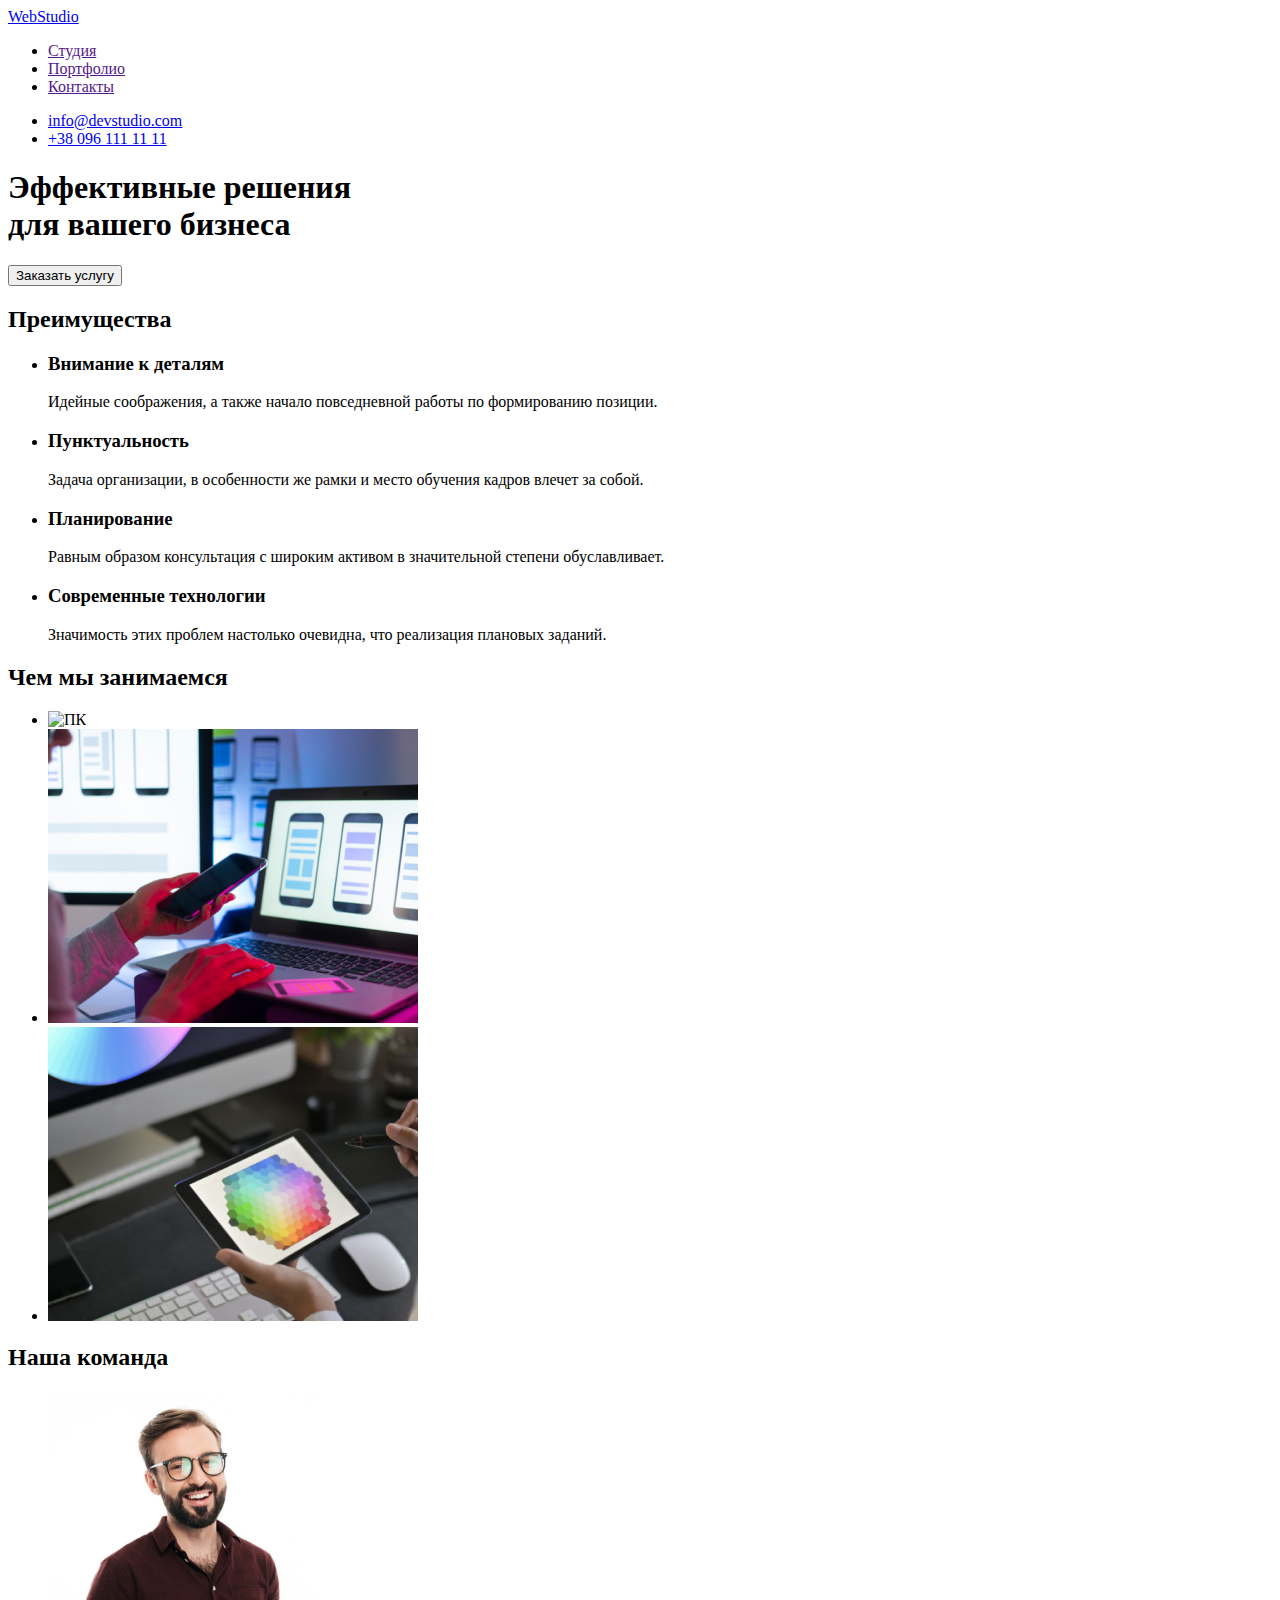
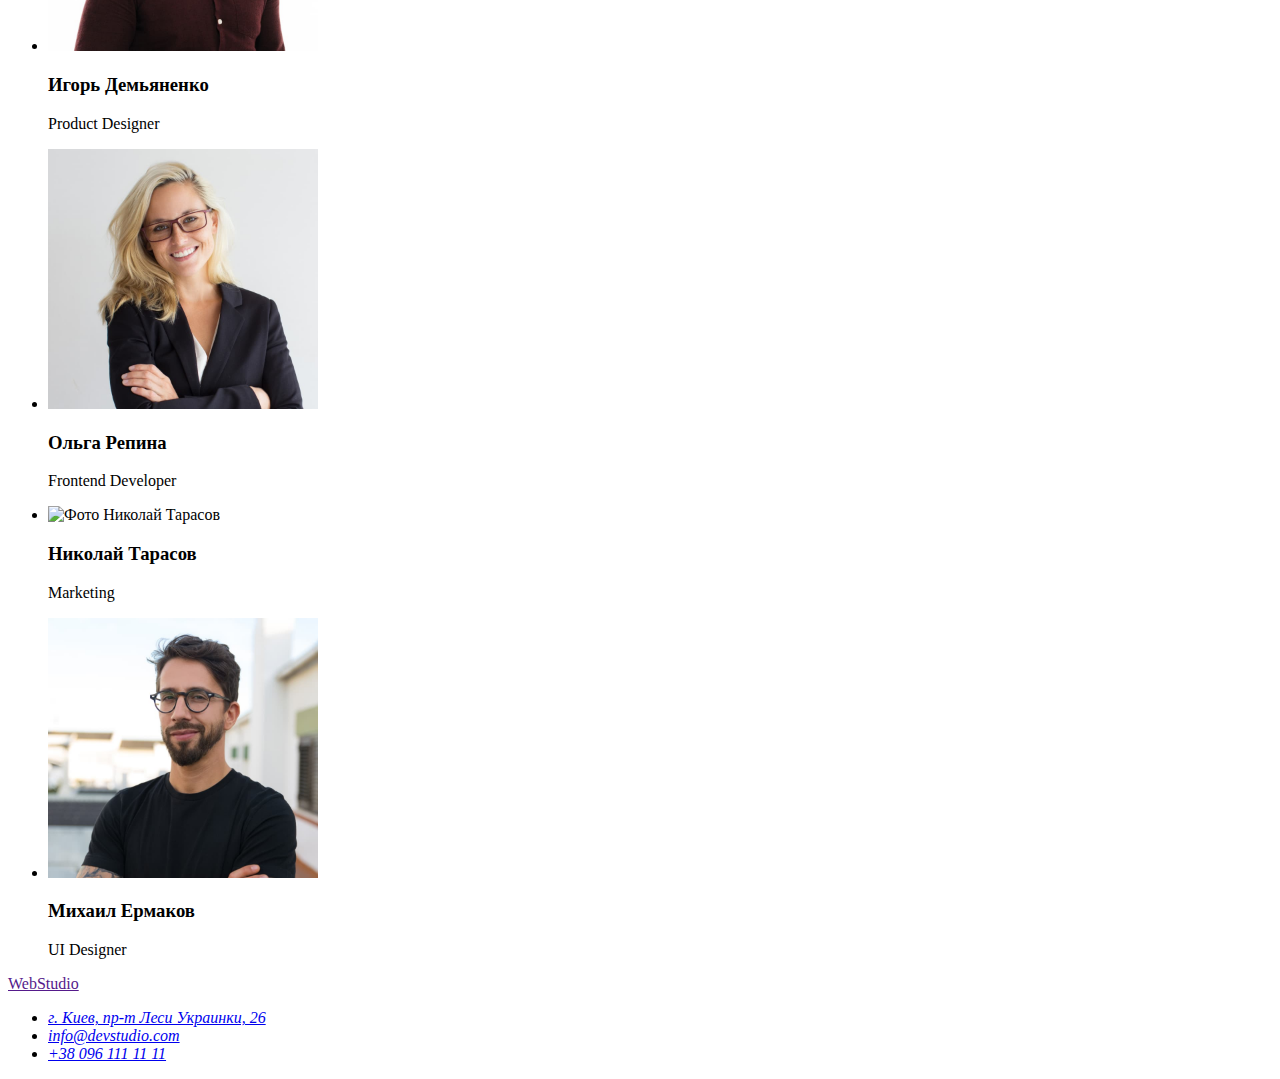
==== index.html @ 08bd0600 "Update index.html" ====
<!DOCTYPE html>
<html lang="ru">

<head>
    <meta charset="UTF-8">
    <meta http-equiv="X-UA-Compatible" content="IE=edge">
    <meta name="viewport" content="width=device-width, initial-scale=1.0">
    <title>homework-1</title>
</head>

<body>
    <!--Header section-->
    <header>
        <a href="/">WebStudio</a>

        <nav>
            <ul>
                <li>
                    <a href="">Студия</a>
                </li>
                <li>
                    <a href="">Портфолио</a>
                </li>
                <li>
                    <a href="">Контакты</a>
                </li>
            </ul>
        </nav>

        <ul>
            <li>
                <a href="mailto:info@devstudio.com">info@devstudio.com</a>
            </li>
            <li>
                <a href="tel:+380961111111">+38 096 111 11 11</a>
            </li>
        </ul>
        
    </header>

    <!--Main section-->
    <main>
        <!--Hero section-->
        <section>
            <h1>Эффективные решения <br> для вашего бизнеса</h1>
            <button type="button">Заказать услугу</button>
        </section>

        <!--Description section-->
        <section>
            <h2>Преимущества</h2>
            <ul>
                <li>
                    <h3>Внимание к деталям</h3>
                    <p>Идейные соображения, а также начало повседневной работы по формированию позиции.</p>
                </li>
                <li>
                    <h3>Пунктуальность</h3>
                    <p>Задача организации, в особенности же рамки и место обучения кадров влечет за собой.</p>
                </li>
                <li>
                    <h3>Планирование</h3>
                    <p>Равным образом консультация с широким активом в значительной степени обуславливает.</p>
                </li>
                <li>
                    <h3>Современные технологии</h3>
                    <p>Значимость этих проблем настолько очевидна, что реализация плановых заданий.</p>
                </li>
            </ul>
        </section>

        <section>
            <h2>Чем мы занимаемся</h2>
            <ul>
                <li><img src="./images/box-1.png" alt="ПК" width="370"></li>
                <li><img src="./images/box-2.png" alt="Телефон" width="370"></li>
                <li><img src="./images/box-3.png" alt="Планшет" width="370"></li>
            </ul>
        </section>

        

        <!--Our team section-->
        <section>
            <h2>Наша команда</h2>
            <ul>
                <li>
                    <img src="./images/demianenko.jpg" alt="Фото Игорь Демьяненко" width="270">
                    <h3>Игорь Демьяненко</h3>
                    <p>Product Designer</p>
                </li>
                <li>
                    <img src="./images/repina.jpg" alt="Фото Ольга Репина" width="270">
                    <h3>Ольга Репина</h3>
                    <p>Frontend Developer</p>
                </li>
                <li>
                    <img src="./images/tarasov.jpg" alt="Фото Николай Тарасов" width="270">
                    <h3>Николай Тарасов</h3>
                    <p>Marketing</p>
                </li>
                <li>
                    <img src="./images/ermakov.jpg" alt="Фото Михаил Ермаков" width="270">
                    <h3>Михаил Ермаков</h3>
                    <p>UI Designer</p>
                </li>
            </ul>
        </section>
    </main>

    <!--Footer section-->
    <footer>
        <a href="">WebStudio</a>
        <address>
            <ul>
                <li><a href="https://www.google.com/maps/place/%D0%B1%D1%83%D0%BB.+%D0%9B%D0%B5%D1%81%D0%B8+%D0%A3%D0%BA%D1%80%D0%B0%D0%B8%D0%BD%D0%BA%D0%B8,+26,+%D0%9A%D0%B8%D0%B5%D0%B2,+02000/@50.4265841,30.5361971,17z/data=!3m1!4b1!4m5!3m4!1s0x40d4cf0e033ecbe9:0x57a4dffefec77da0!8m2!3d50.4265807!4d30.5383858">г. Киев, пр-т Леси Украинки, 26</a></li>
                <li>
                    <a href="mailto:info@devstudio.com">info@devstudio.com</a>
                </li>
                <li>
                    <a href="tel:+380961111111">+38 096 111 11 11</a>
                </li>
            </ul>
        </address>
    </footer>

</body>

</html>
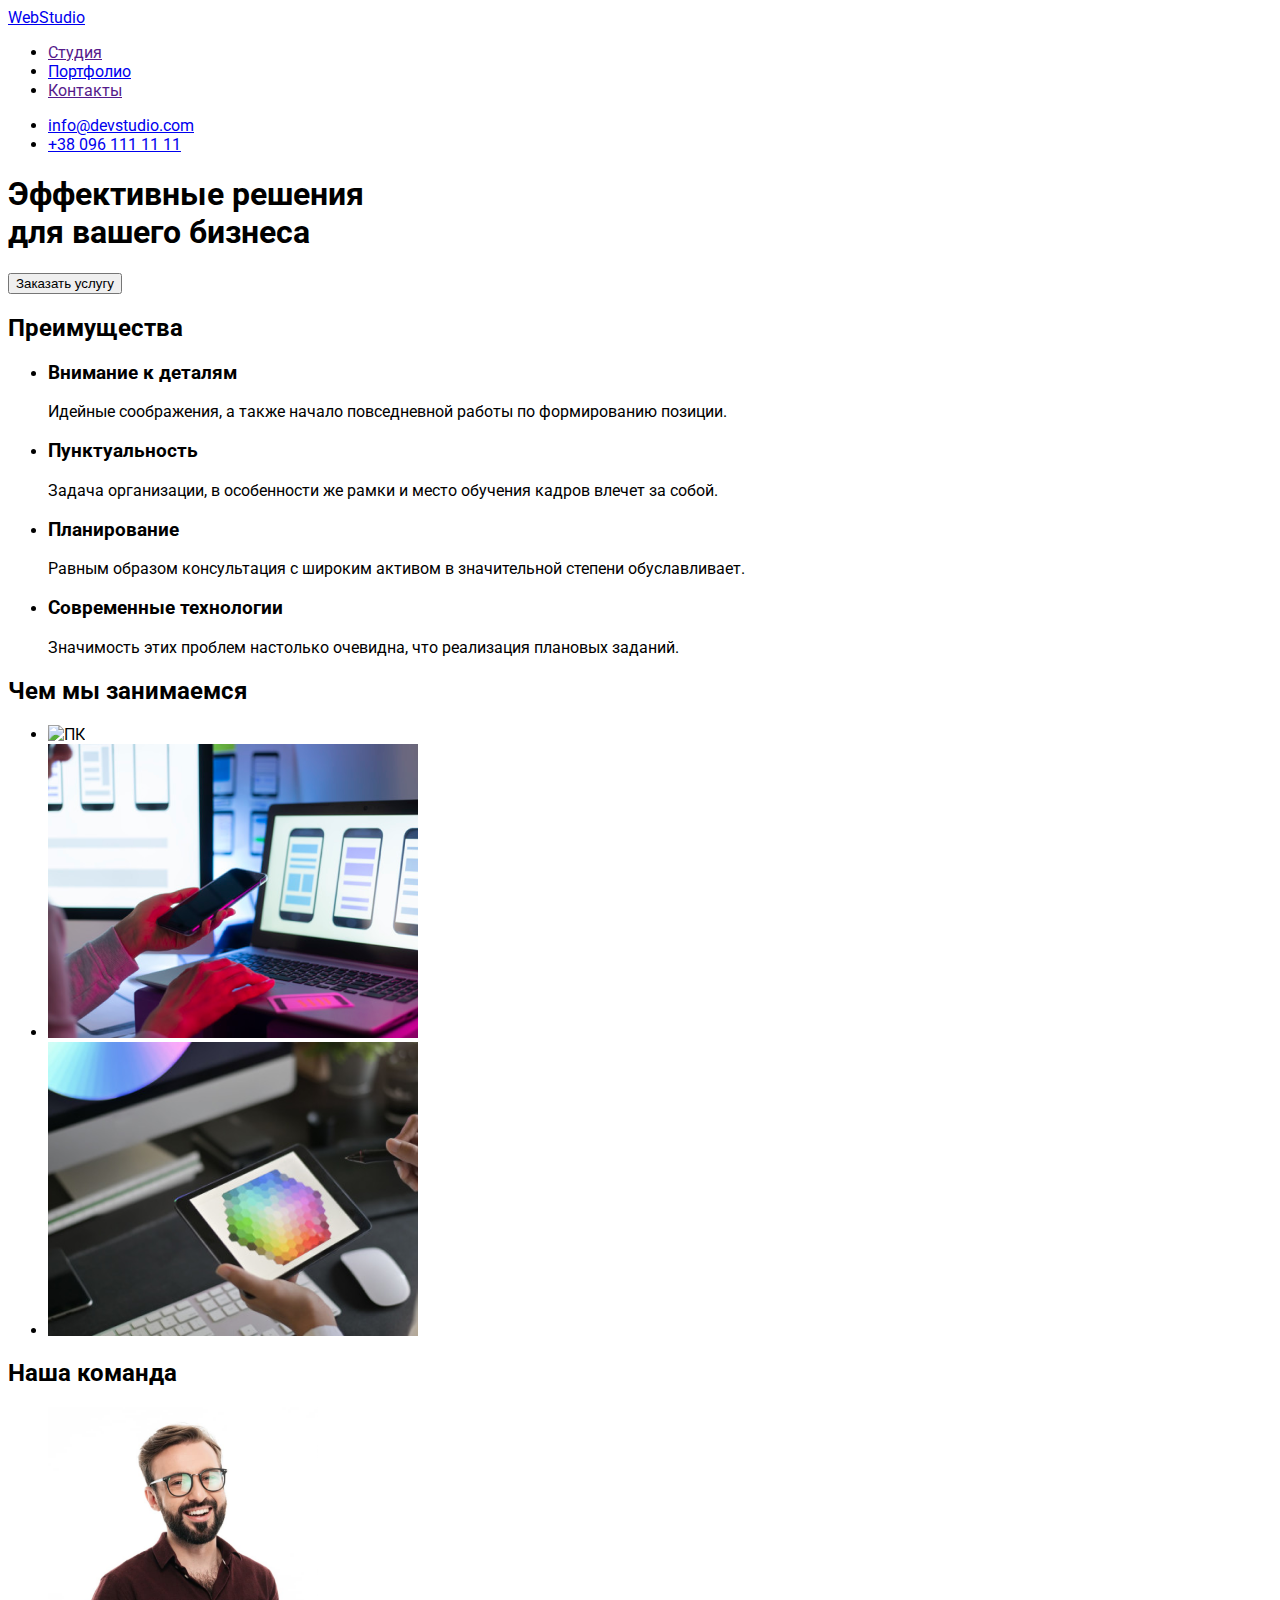
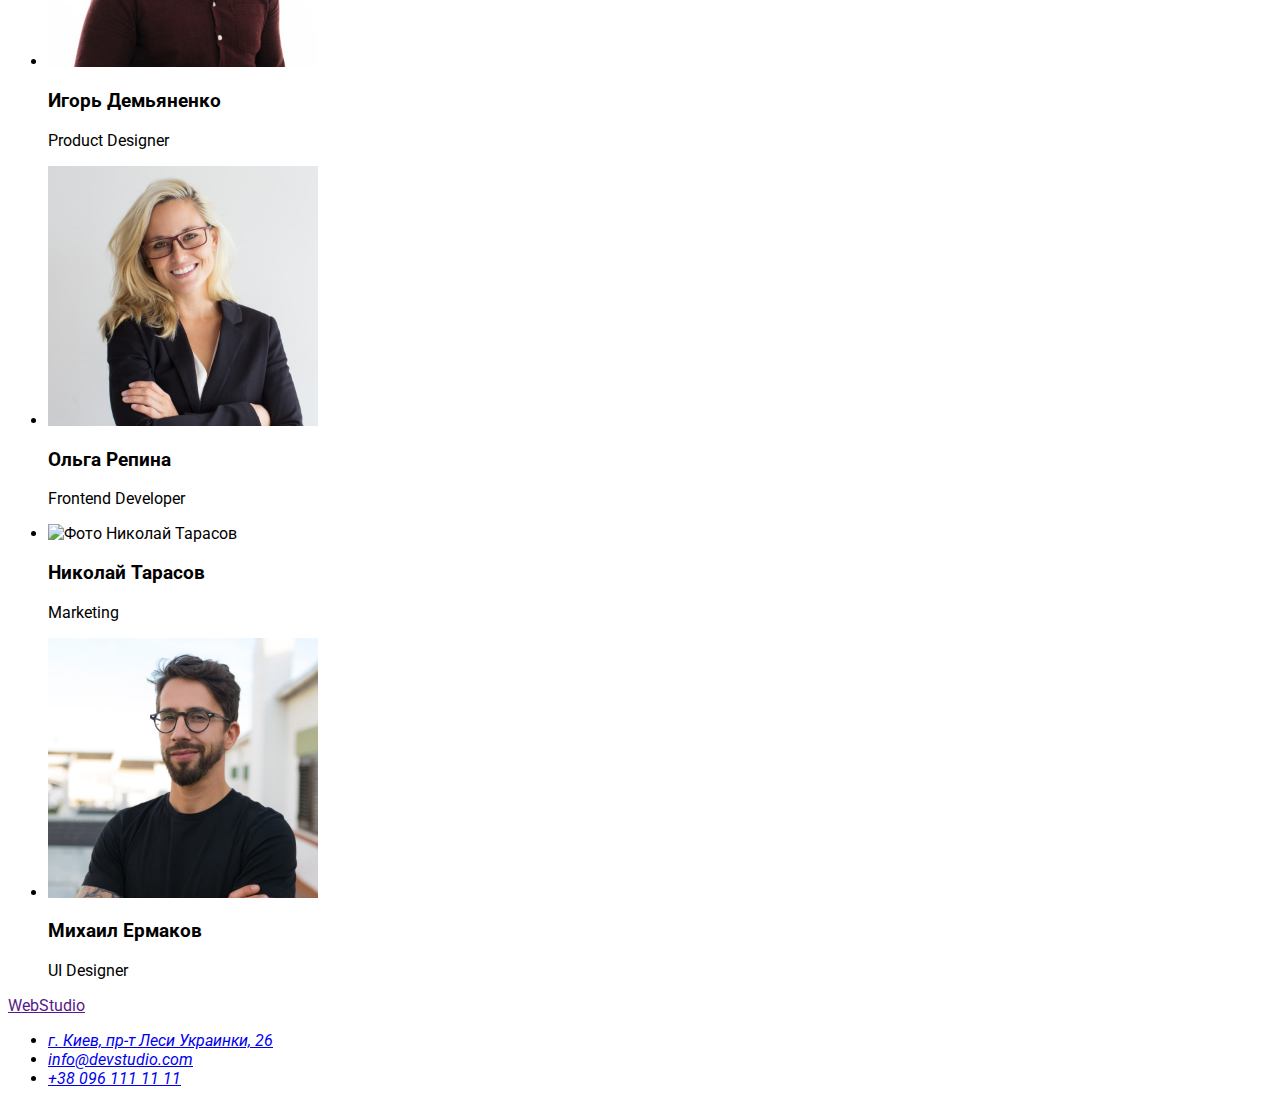
==== commit 6b628a45: "Update index.html" ====
--- a/index.html
+++ b/index.html
@@ -6,9 +6,14 @@
     <meta http-equiv="X-UA-Compatible" content="IE=edge">
     <meta name="viewport" content="width=device-width, initial-scale=1.0">
     <title>homework-1</title>
+    <link rel="preconnect" href="https://fonts.googleapis.com">
+    <link rel="preconnect" href="https://fonts.gstatic.com" crossorigin>
+    <link href="https://fonts.googleapis.com/css2?family=Raleway:wght@700&family=Roboto:wght@400;500;700;900&display=swap"
+        rel="stylesheet">
+    <link rel="stylesheet" href="./css/styles.css">
 </head>
 
-<body>
+<body class="body">
     <!--Header section-->
     <header>
         <a href="/">WebStudio</a>
@@ -19,7 +24,7 @@
                     <a href="">Студия</a>
                 </li>
                 <li>
-                    <a href="">Портфолио</a>
+                    <a href="./portfolio.html">Портфолио</a>
                 </li>
                 <li>
                     <a href="">Контакты</a>
--- a/css/styles.css
+++ b/css/styles.css
@@ -0,0 +1,10 @@
+.root {
+  --main-color: #212121;
+  --additional-color: #757575;
+  --accent-color: #2196f3;
+  --footer-background-color: #2f303a;
+}
+
+.body {
+  font-family: "Roboto", sans-serif;
+}
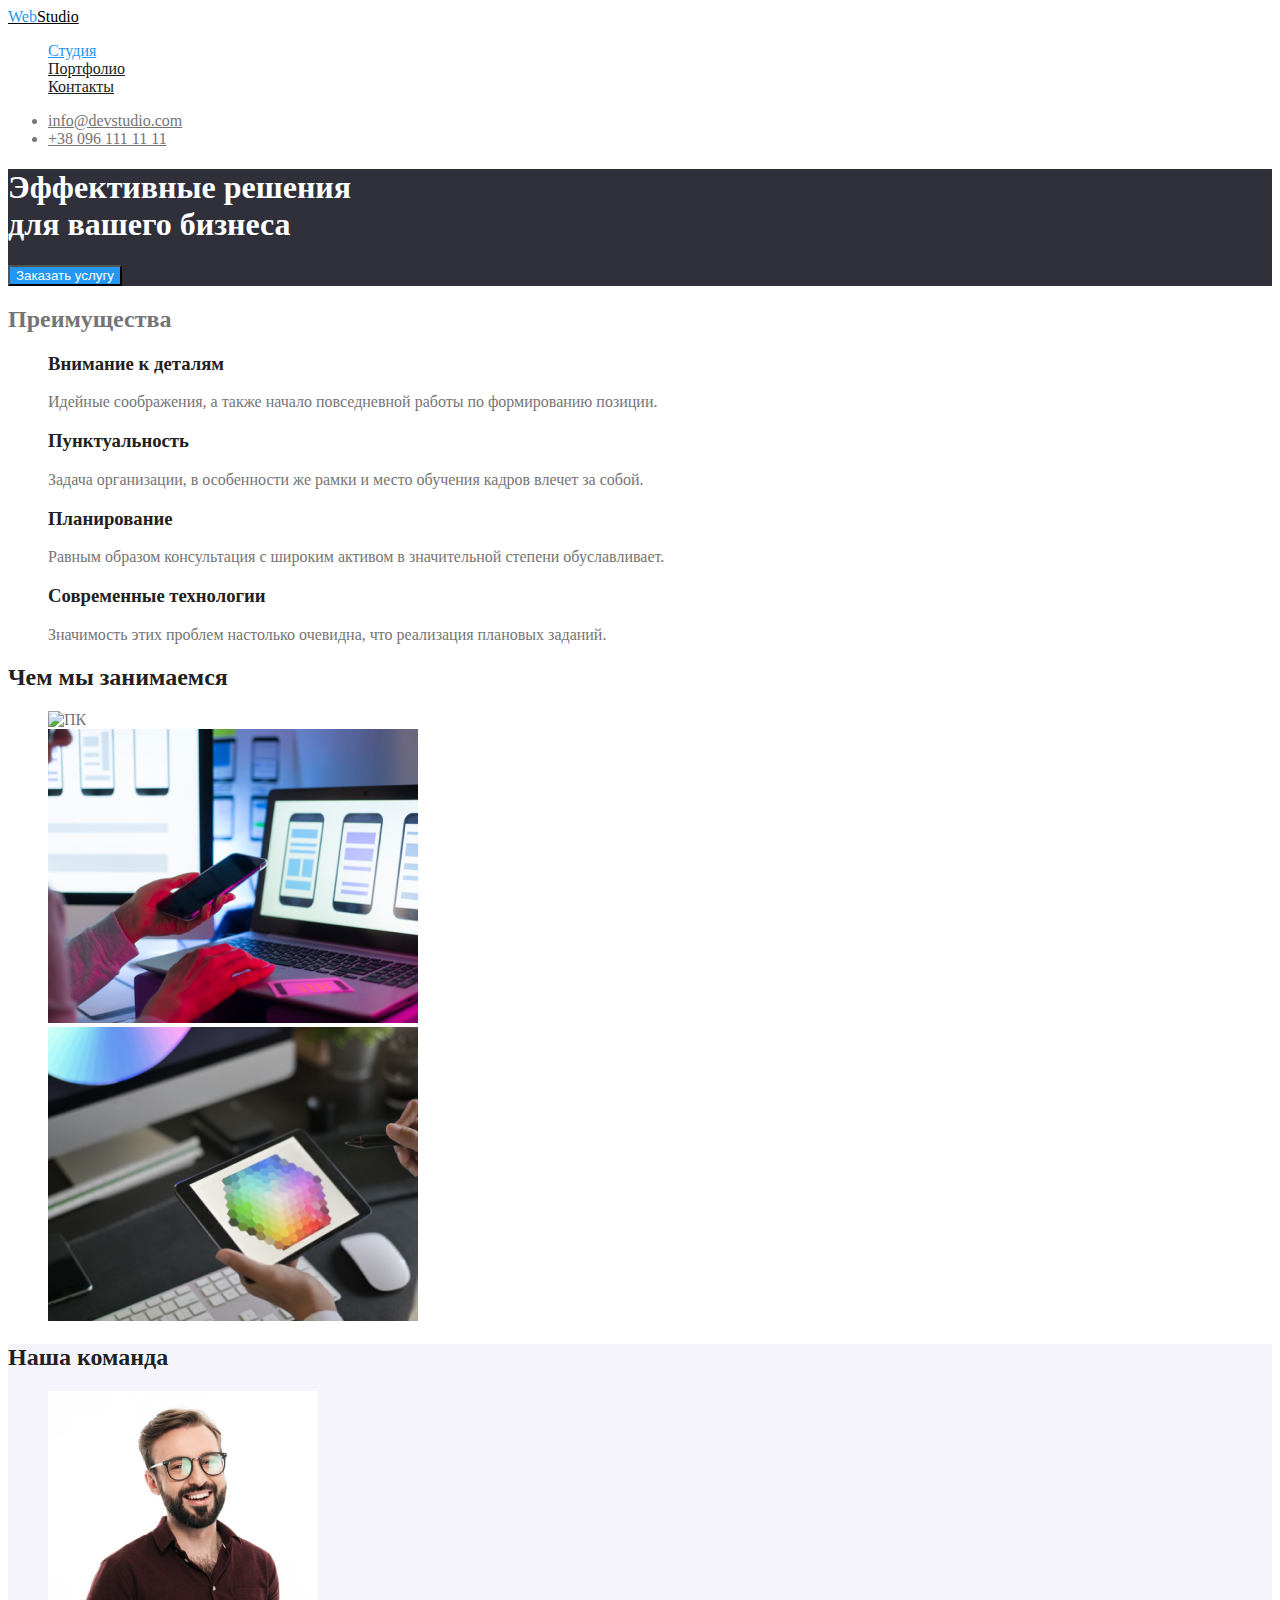
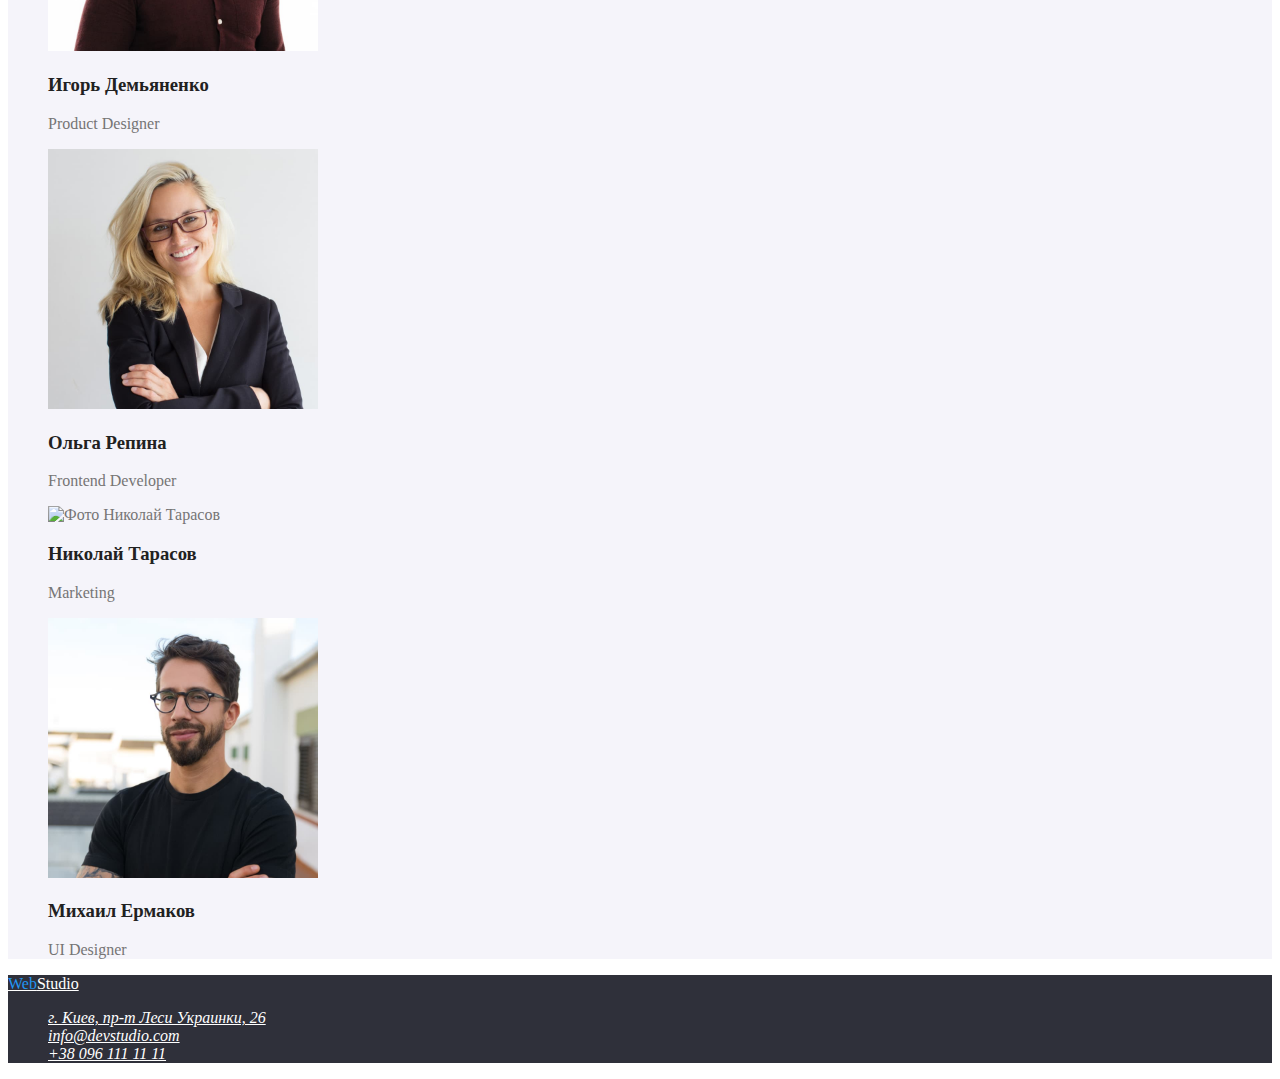
==== commit 54969c9c: "Update index.html" ====
--- a/index.html
+++ b/index.html
@@ -16,28 +16,28 @@
 <body class="body">
     <!--Header section-->
     <header>
-        <a href="/">WebStudio</a>
+        <a href="/" class="logo"><span class="web">Web</span>Studio</a>
 
         <nav>
-            <ul>
+            <ul class="nav-list">
                 <li>
-                    <a href="">Студия</a>
+                    <a href="./index.html" class="nav current">Студия</a>
                 </li>
                 <li>
-                    <a href="./portfolio.html">Портфолио</a>
+                    <a href="./portfolio.html" class="nav">Портфолио</a>
                 </li>
                 <li>
-                    <a href="">Контакты</a>
+                    <a href=""class="nav">Контакты</a>
                 </li>
             </ul>
         </nav>
 
-        <ul>
+        <ul class="contacts-list">
             <li>
-                <a href="mailto:info@devstudio.com">info@devstudio.com</a>
+                <a href="mailto:info@devstudio.com" class="contacts">info@devstudio.com</a>
             </li>
             <li>
-                <a href="tel:+380961111111">+38 096 111 11 11</a>
+                <a href="tel:+380961111111" class="contacts">+38 096 111 11 11</a>
             </li>
         </ul>
         
@@ -46,37 +46,37 @@
     <!--Main section-->
     <main>
         <!--Hero section-->
-        <section>
+        <section class="hero-section">
             <h1>Эффективные решения <br> для вашего бизнеса</h1>
-            <button type="button">Заказать услугу</button>
+            <button type="button" class="order-button">Заказать услугу</button>
         </section>
 
         <!--Description section-->
         <section>
             <h2>Преимущества</h2>
-            <ul>
+            <ul class="description-list">
                 <li>
-                    <h3>Внимание к деталям</h3>
+                    <h3 class="description-title">Внимание к деталям</h3>
                     <p>Идейные соображения, а также начало повседневной работы по формированию позиции.</p>
                 </li>
                 <li>
-                    <h3>Пунктуальность</h3>
+                    <h3 class="description-title">Пунктуальность</h3>
                     <p>Задача организации, в особенности же рамки и место обучения кадров влечет за собой.</p>
                 </li>
                 <li>
-                    <h3>Планирование</h3>
+                    <h3 class="description-title">Планирование</h3>
                     <p>Равным образом консультация с широким активом в значительной степени обуславливает.</p>
                 </li>
                 <li>
-                    <h3>Современные технологии</h3>
+                    <h3 class="description-title">Современные технологии</h3>
                     <p>Значимость этих проблем настолько очевидна, что реализация плановых заданий.</p>
                 </li>
             </ul>
         </section>
 
         <section>
-            <h2>Чем мы занимаемся</h2>
-            <ul>
+            <h2 class="main-title">Чем мы занимаемся</h2>
+            <ul class="work-list">
                 <li><img src="./images/box-1.png" alt="ПК" width="370"></li>
                 <li><img src="./images/box-2.png" alt="Телефон" width="370"></li>
                 <li><img src="./images/box-3.png" alt="Планшет" width="370"></li>
@@ -86,27 +86,27 @@
         
 
         <!--Our team section-->
-        <section>
-            <h2>Наша команда</h2>
-            <ul>
+        <section class="team-section">
+            <h2 class="main-title">Наша команда</h2>
+            <ul class="team-list">
                 <li>
                     <img src="./images/demianenko.jpg" alt="Фото Игорь Демьяненко" width="270">
-                    <h3>Игорь Демьяненко</h3>
+                    <h3 class="name">Игорь Демьяненко</h3>
                     <p>Product Designer</p>
                 </li>
                 <li>
                     <img src="./images/repina.jpg" alt="Фото Ольга Репина" width="270">
-                    <h3>Ольга Репина</h3>
+                    <h3 class="name">Ольга Репина</h3>
                     <p>Frontend Developer</p>
                 </li>
                 <li>
                     <img src="./images/tarasov.jpg" alt="Фото Николай Тарасов" width="270">
-                    <h3>Николай Тарасов</h3>
+                    <h3 class="name">Николай Тарасов</h3>
                     <p>Marketing</p>
                 </li>
                 <li>
                     <img src="./images/ermakov.jpg" alt="Фото Михаил Ермаков" width="270">
-                    <h3>Михаил Ермаков</h3>
+                    <h3 class="name">Михаил Ермаков</h3>
                     <p>UI Designer</p>
                 </li>
             </ul>
@@ -114,10 +114,10 @@
     </main>
 
     <!--Footer section-->
-    <footer>
-        <a href="">WebStudio</a>
+    <footer class="footer-section">
+        <a href="/" class="footer-logo"><span class="web">Web</span>Studio</a>
         <address>
-            <ul>
+            <ul class="addres-list">
                 <li><a href="https://www.google.com/maps/place/%D0%B1%D1%83%D0%BB.+%D0%9B%D0%B5%D1%81%D0%B8+%D0%A3%D0%BA%D1%80%D0%B0%D0%B8%D0%BD%D0%BA%D0%B8,+26,+%D0%9A%D0%B8%D0%B5%D0%B2,+02000/@50.4265841,30.5361971,17z/data=!3m1!4b1!4m5!3m4!1s0x40d4cf0e033ecbe9:0x57a4dffefec77da0!8m2!3d50.4265807!4d30.5383858">г. Киев, пр-т Леси Украинки, 26</a></li>
                 <li>
                     <a href="mailto:info@devstudio.com">info@devstudio.com</a>
--- a/css/styles.css
+++ b/css/styles.css
@@ -1,10 +1,108 @@
-.root {
-  --main-color: #212121;
-  --additional-color: #757575;
+:root {
+  --main-text-color: #757575;
+  --title-text-color: #212121;
   --accent-color: #2196f3;
-  --footer-background-color: #2f303a;
 }
 
 .body {
-  font-family: "Roboto", sans-serif;
+  background-color: #ffffff;
+  color: var(--main-text-color);
 }
+
+/* Логотип */
+
+.logo {
+  color: #000000;
+}
+.web {
+  color: var(--accent-color);
+}
+
+/* Навигация */
+
+.nav-list {
+  list-style: none;
+}
+.nav-list a {
+  color: var(--title-text-color);
+}
+.nav-list .nav:hover,
+.nav-list .nav:focus {
+  color: var(--accent-color);
+}
+
+.nav-list .nav.current {
+  color: var(--accent-color);
+}
+
+.nav-list .contacts-list {
+  list-style: none;
+}
+.contacts-list a {
+  color: var(--main-text-color);
+}
+.contacts-list .contacts:hover,
+.contacts-list.contacts:focus {
+  color: var(--accent-color);
+}
+
+/* Герой */
+
+.hero-section {
+  background-color: #2f303a;
+  color: #ffffff;
+}
+.order-button {
+  background-color: var(--accent-color);
+  color: #ffffff;
+}
+
+/* Описание */
+
+.description-list {
+  list-style: none;
+}
+
+.description-title {
+  color: var(--title-text-color);
+}
+
+.main-title {
+  color: var(--title-text-color);
+}
+
+.work-list {
+  list-style: none;
+}
+
+/* Команда */
+
+.team-section {
+  background-color: #f5f4fa;
+}
+
+.team-list {
+  list-style: none;
+}
+
+.name {
+  color: var(--title-text-color);
+}
+
+/* Футер */
+
+.footer-logo {
+  color: #ffffff;
+}
+
+.addres-list {
+  list-style: none;
+}
+
+.addres-list a {
+  color: #ffffff;
+}
+
+.footer-section {
+  background-color: #2f303a;
+}
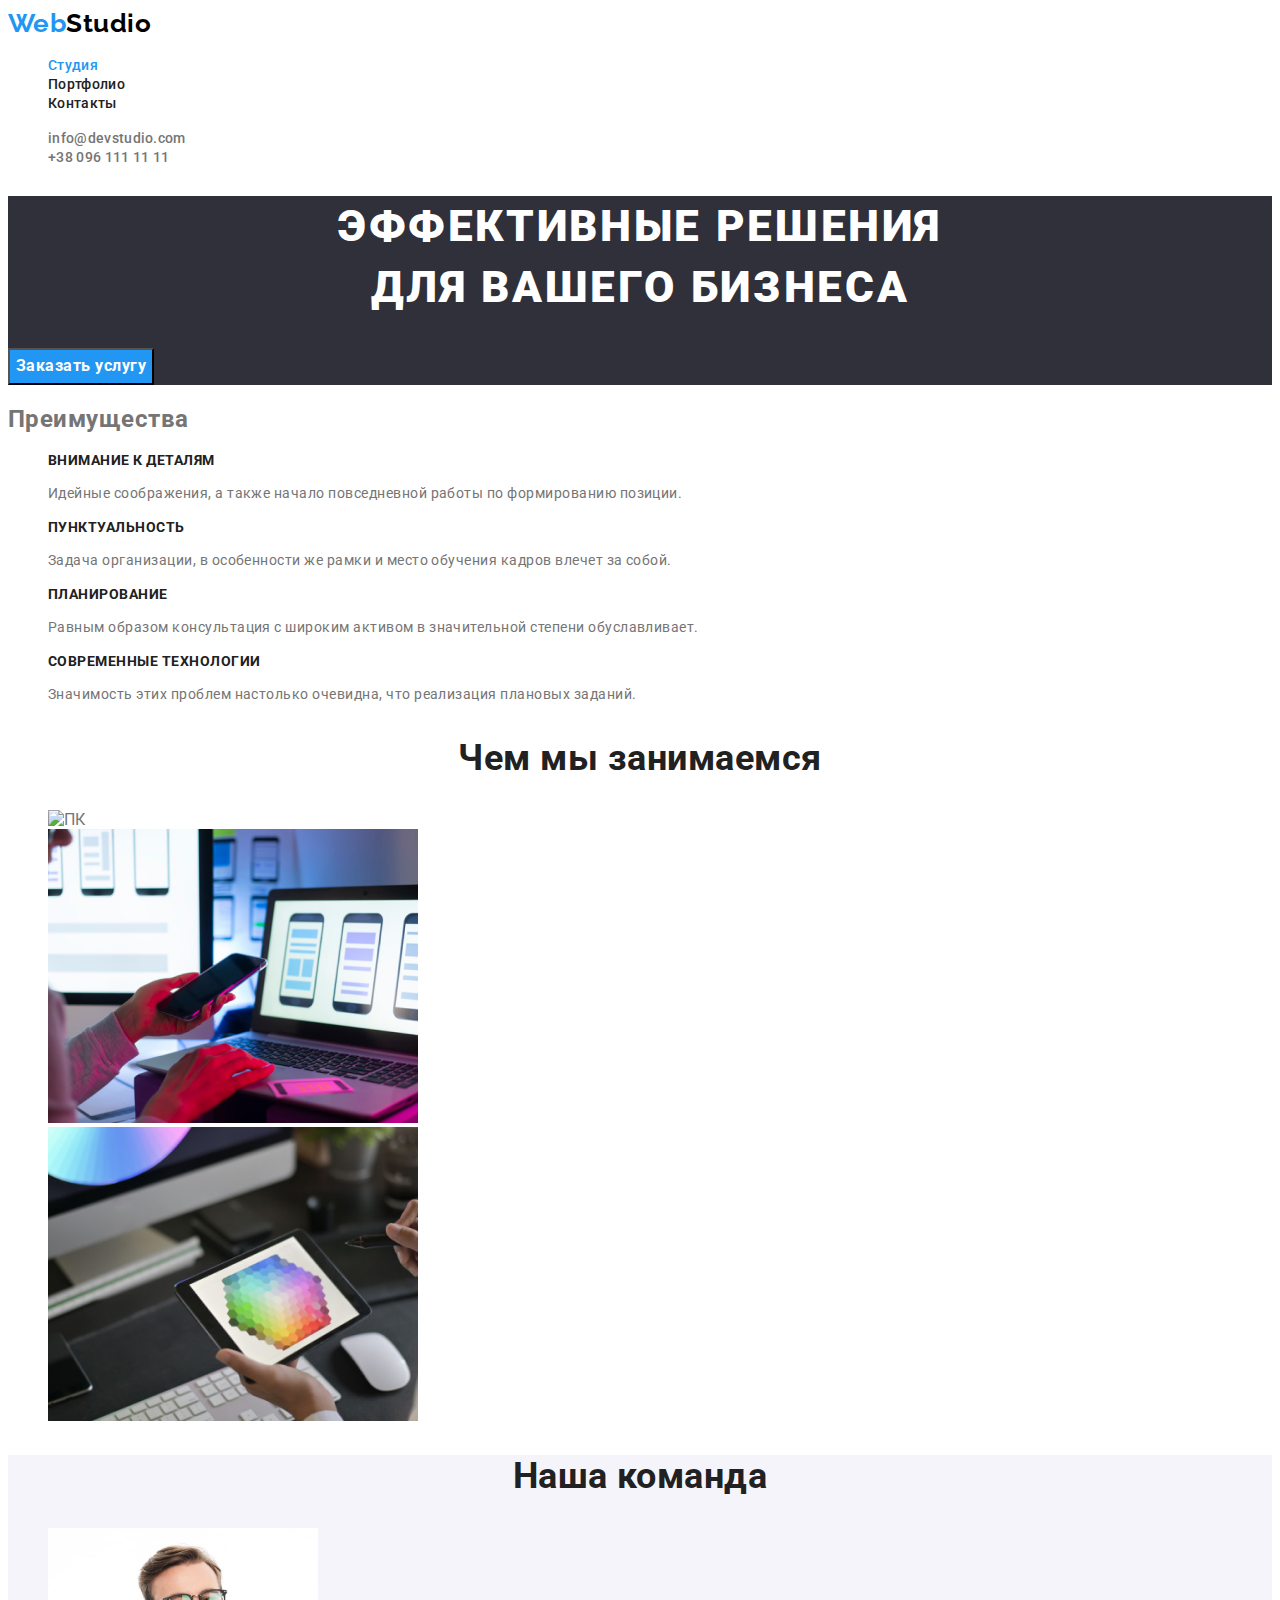
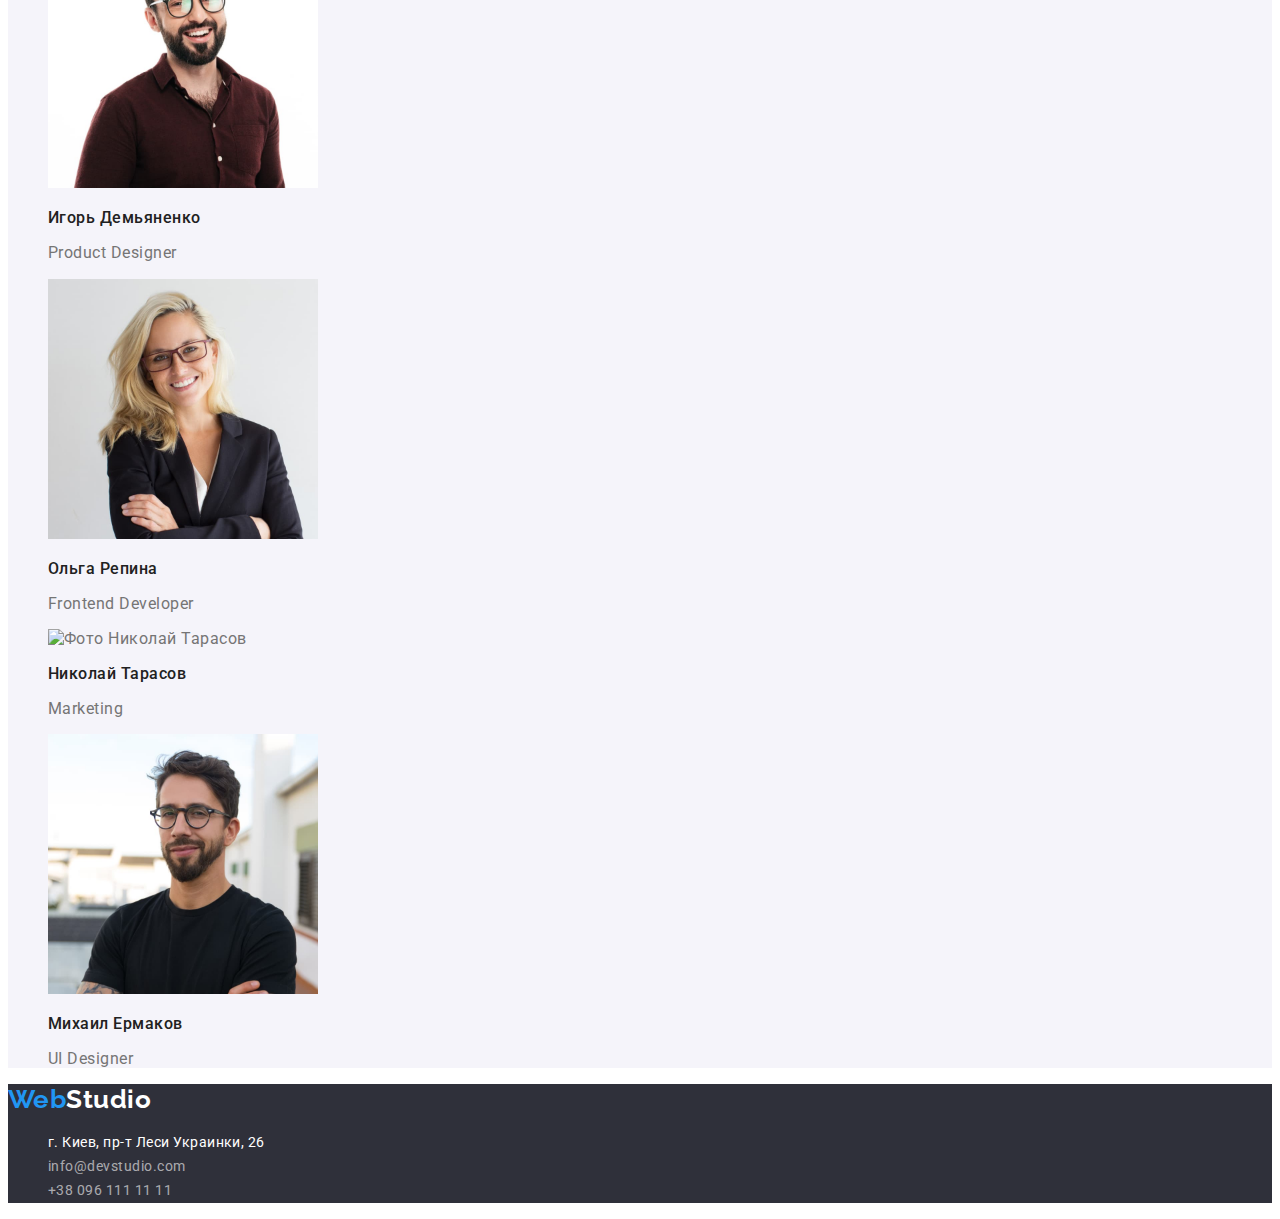
==== commit e9928f85: "Update index.html" ====
--- a/index.html
+++ b/index.html
@@ -6,8 +6,6 @@
     <meta http-equiv="X-UA-Compatible" content="IE=edge">
     <meta name="viewport" content="width=device-width, initial-scale=1.0">
     <title>homework-1</title>
-    <link rel="preconnect" href="https://fonts.googleapis.com">
-    <link rel="preconnect" href="https://fonts.gstatic.com" crossorigin>
     <link href="https://fonts.googleapis.com/css2?family=Raleway:wght@700&family=Roboto:wght@400;500;700;900&display=swap"
         rel="stylesheet">
     <link rel="stylesheet" href="./css/styles.css">
@@ -27,7 +25,7 @@
                     <a href="./portfolio.html" class="nav">Портфолио</a>
                 </li>
                 <li>
-                    <a href=""class="nav">Контакты</a>
+                    <a href="" class="nav">Контакты</a>
                 </li>
             </ul>
         </nav>
@@ -47,7 +45,7 @@
     <main>
         <!--Hero section-->
         <section class="hero-section">
-            <h1>Эффективные решения <br> для вашего бизнеса</h1>
+            <h1 class="hero-title">Эффективные решения <br> для вашего бизнеса</h1>
             <button type="button" class="order-button">Заказать услугу</button>
         </section>
 
@@ -57,19 +55,19 @@
             <ul class="description-list">
                 <li>
                     <h3 class="description-title">Внимание к деталям</h3>
-                    <p>Идейные соображения, а также начало повседневной работы по формированию позиции.</p>
+                    <p class="text">Идейные соображения, а также начало повседневной работы по формированию позиции.</p>
                 </li>
                 <li>
                     <h3 class="description-title">Пунктуальность</h3>
-                    <p>Задача организации, в особенности же рамки и место обучения кадров влечет за собой.</p>
+                    <p class="text">Задача организации, в особенности же рамки и место обучения кадров влечет за собой.</p>
                 </li>
                 <li>
                     <h3 class="description-title">Планирование</h3>
-                    <p>Равным образом консультация с широким активом в значительной степени обуславливает.</p>
+                    <p class="text">Равным образом консультация с широким активом в значительной степени обуславливает.</p>
                 </li>
                 <li>
                     <h3 class="description-title">Современные технологии</h3>
-                    <p>Значимость этих проблем настолько очевидна, что реализация плановых заданий.</p>
+                    <p class="text">Значимость этих проблем настолько очевидна, что реализация плановых заданий.</p>
                 </li>
             </ul>
         </section>
@@ -92,7 +90,7 @@
                 <li>
                     <img src="./images/demianenko.jpg" alt="Фото Игорь Демьяненко" width="270">
                     <h3 class="name">Игорь Демьяненко</h3>
-                    <p>Product Designer</p>
+                    <p class="profession">Product Designer</p>
                 </li>
                 <li>
                     <img src="./images/repina.jpg" alt="Фото Ольга Репина" width="270">
--- a/css/styles.css
+++ b/css/styles.css
@@ -7,25 +7,41 @@
 .body {
   background-color: #ffffff;
   color: var(--main-text-color);
+  font-family: "Roboto", sans-serif;
+  letter-spacing: 0.03em;
 }
 
 /* Логотип */
 
 .logo {
   color: #000000;
-}
+  font-family: "Raleway", sans-serif;
+  font-weight: 700;
+  font-size: 26px;
+  line-height: 1.2;
+  text-decoration: none;
+}
+
 .web {
   color: var(--accent-color);
 }
 
 /* Навигация */
 
-.nav-list {
-  list-style: none;
-}
+.nav-list,
+.contacts-list {
+  list-style: none;
+  letter-spacing: 0.02em;
+}
+
 .nav-list a {
   color: var(--title-text-color);
-}
+  font-weight: 500;
+  font-size: 14px;
+  line-height: 1.1;
+  text-decoration: none;
+}
+
 .nav-list .nav:hover,
 .nav-list .nav:focus {
   color: var(--accent-color);
@@ -35,14 +51,16 @@
   color: var(--accent-color);
 }
 
-.nav-list .contacts-list {
-  list-style: none;
-}
 .contacts-list a {
   color: var(--main-text-color);
-}
+  font-weight: 500;
+  font-size: 14px;
+  line-height: 1.1;
+  text-decoration: none;
+}
+
 .contacts-list .contacts:hover,
-.contacts-list.contacts:focus {
+.contacts-list .contacts:focus {
   color: var(--accent-color);
 }
 
@@ -50,49 +68,84 @@
 
 .hero-section {
   background-color: #2f303a;
-  color: #ffffff;
-}
+}
+
+.hero-title {
+  color: #ffffff;
+  letter-spacing: 0.06em;
+  font-weight: 900;
+  font-size: 44px;
+  line-height: 1.4;
+  text-align: center;
+  text-transform: uppercase;
+}
+
 .order-button {
   background-color: var(--accent-color);
   color: #ffffff;
-}
-
-/* Описание */
-
-.description-list {
+  font-family: inherit;
+  font-weight: 700;
+  font-size: 16px;
+  line-height: 1.9;
+  letter-spacing: 0.03em;
+  cursor: pointer;
+}
+
+/* Описание и наша команда */
+
+.description-list,
+.work-list,
+.team-list {
   list-style: none;
 }
 
 .description-title {
   color: var(--title-text-color);
+  font-weight: 700;
+  font-size: 14px;
+  line-height: 1.1;
+  text-transform: uppercase;
+}
+
+.text {
+  font-size: 14px;
+  line-height: 1.7;
 }
 
 .main-title {
   color: var(--title-text-color);
-}
-
-.work-list {
-  list-style: none;
-}
-
-/* Команда */
+  font-weight: 700;
+  font-size: 36px;
+  line-height: 1.2;
+  text-align: center;
+}
 
 .team-section {
   background-color: #f5f4fa;
 }
 
-.team-list {
-  list-style: none;
-}
-
 .name {
   color: var(--title-text-color);
+  font-style: 400;
+  font-weight: 500;
+  font-size: 16px;
+  line-height: 1.2;
+}
+
+.profession {
+  font-size: 16px;
+  line-height: 1.2;
 }
 
 /* Футер */
 
 .footer-logo {
   color: #ffffff;
+  font-family: "Raleway", sans-serif;
+  font-weight: 700;
+  font-size: 26px;
+  line-height: 1.2;
+  text-decoration: none;
 }
 
 .addres-list {
@@ -100,9 +153,53 @@
 }
 
 .addres-list a {
+  color: rgba(255, 255, 255, 60%);
+  font-family: "Roboto", sans-serif;
+  font-style: normal;
+  font-weight: normal;
+  font-size: 14px;
+  line-height: 1.7;
+  text-decoration: none;
+}
+
+.addres-list a[href^="https"] {
   color: #ffffff;
 }
 
 .footer-section {
   background-color: #2f303a;
 }
+
+/* Портфолио */
+
+.buttons-list,
+.progect-list {
+  list-style: none;
+}
+
+.buttons-list .button:hover,
+.buttons-list .button:focus {
+  background-color: var(--accent-color);
+  color: #ffffff;
+}
+
+.button {
+  font-family: inherit;
+  font-weight: 500;
+  font-size: 16px;
+  line-height: 1.6;
+  cursor: pointer;
+}
+
+.progect-list a {
+  text-decoration: none;
+}
+
+.progect-title {
+  color: var(--title-text-color);
+  letter-spacing: 0.06em;
+}
+
+.progect-item {
+  color: var(--main-text-color);
+}
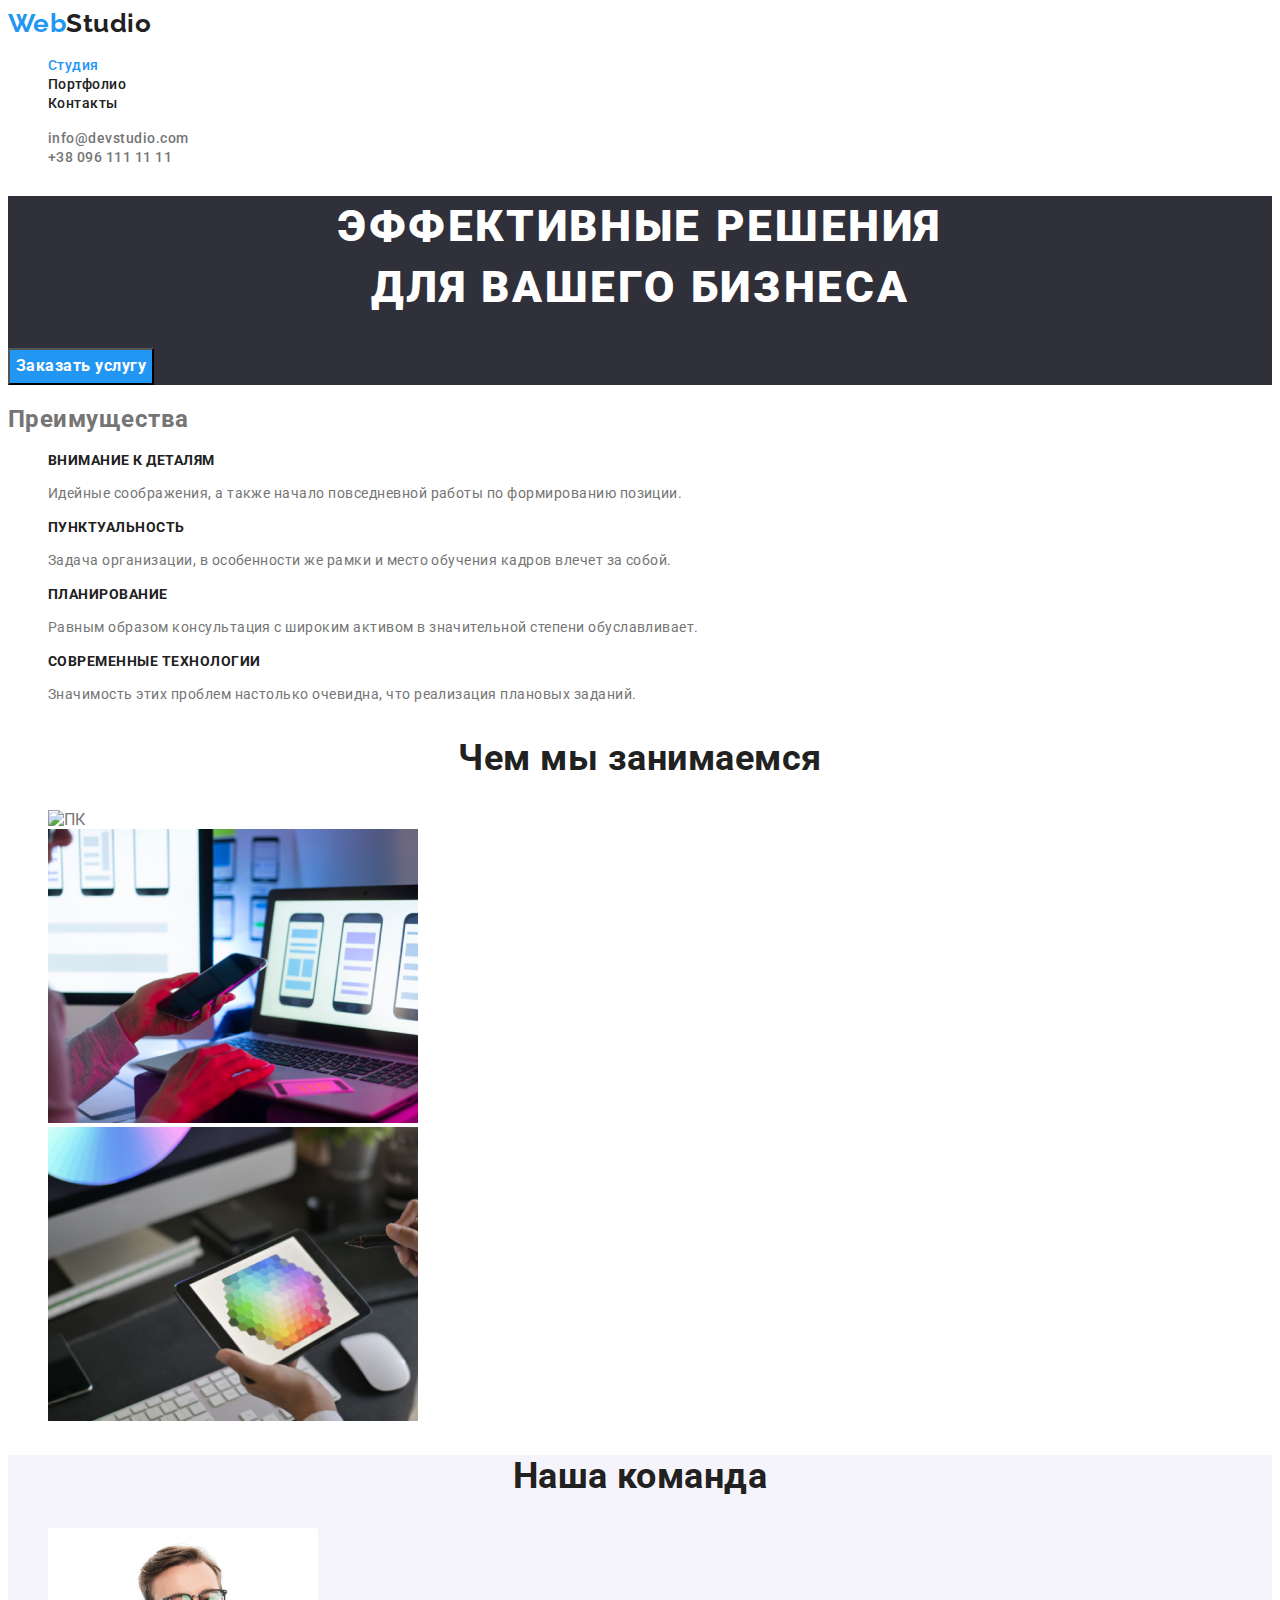
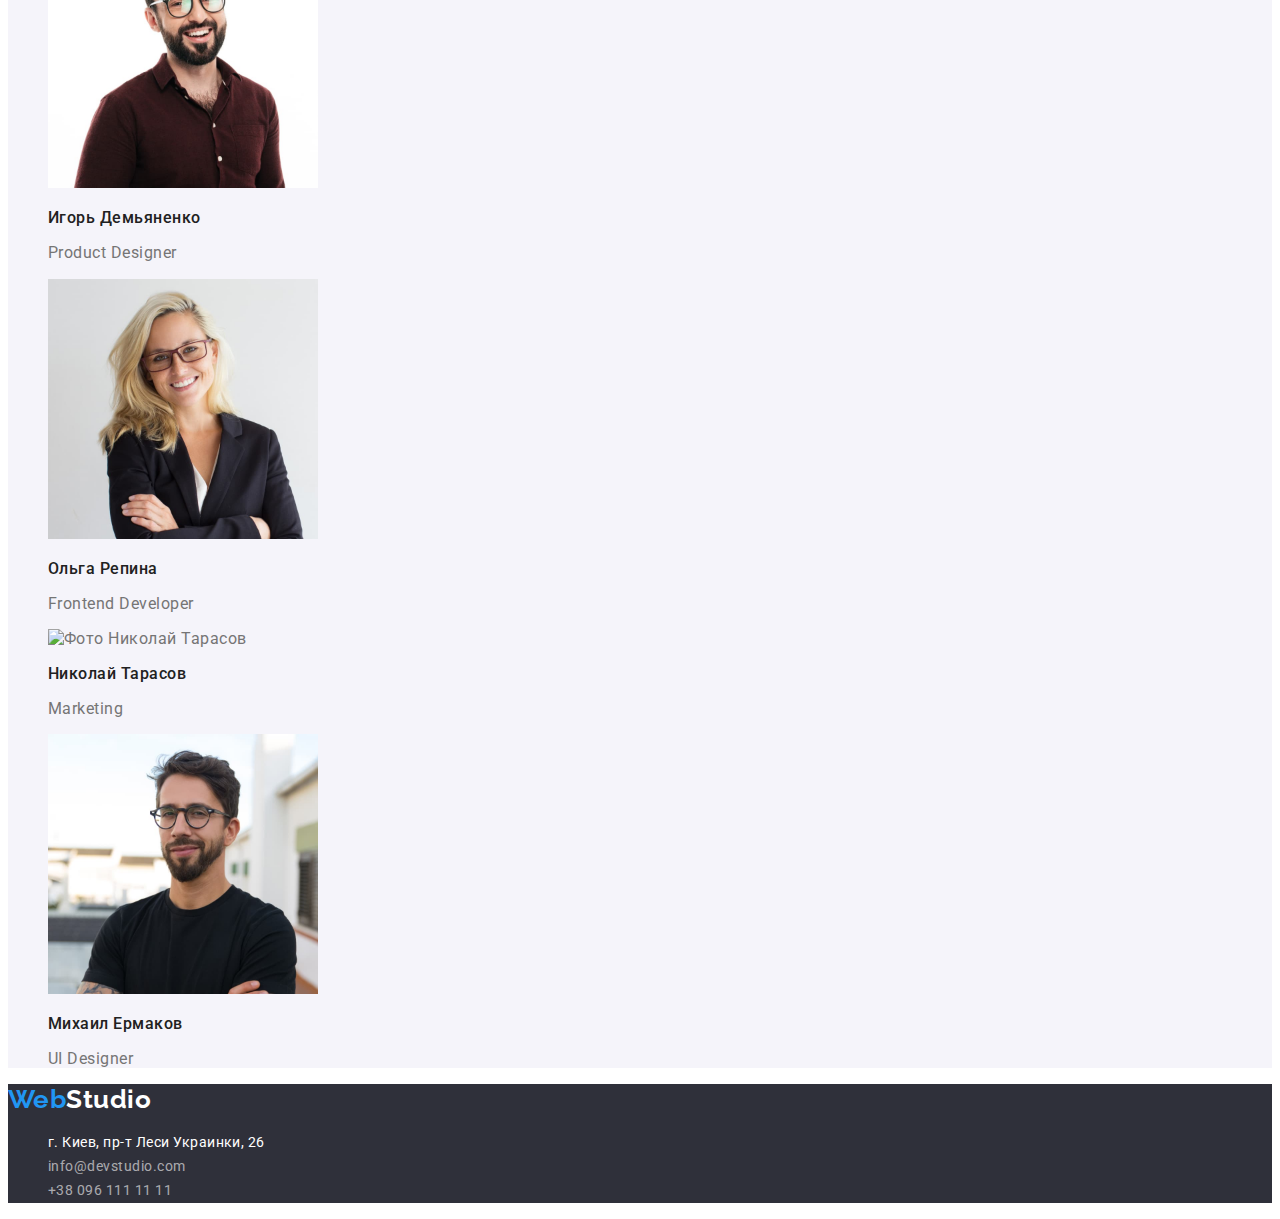
==== commit c1e1a55d: "Update index.html" ====
--- a/index.html
+++ b/index.html
@@ -14,28 +14,28 @@
 <body class="body">
     <!--Header section-->
     <header>
-        <a href="/" class="logo"><span class="web">Web</span>Studio</a>
+        <a href="/" class="logo">Web<span class="header-studio">Studio</span></a>
 
         <nav>
-            <ul class="nav-list">
+            <ul>
                 <li>
-                    <a href="./index.html" class="nav current">Студия</a>
+                    <a href="./index.html" class="nav-link current">Студия</a>
                 </li>
                 <li>
-                    <a href="./portfolio.html" class="nav">Портфолио</a>
+                    <a href="./portfolio.html" class="nav-link">Портфолио</a>
                 </li>
                 <li>
-                    <a href="" class="nav">Контакты</a>
+                    <a href="" class="nav-link">Контакты</a>
                 </li>
             </ul>
         </nav>
 
-        <ul class="contacts-list">
+        <ul>
             <li>
-                <a href="mailto:info@devstudio.com" class="contacts">info@devstudio.com</a>
+                <a href="mailto:info@devstudio.com" class="contact-link">info@devstudio.com</a>
             </li>
             <li>
-                <a href="tel:+380961111111" class="contacts">+38 096 111 11 11</a>
+                <a href="tel:+380961111111" class="contact-link">+38 096 111 11 11</a>
             </li>
         </ul>
         
@@ -46,66 +46,65 @@
         <!--Hero section-->
         <section class="hero-section">
             <h1 class="hero-title">Эффективные решения <br> для вашего бизнеса</h1>
-            <button type="button" class="order-button">Заказать услугу</button>
+            <button type="button" class="primary-button">Заказать услугу</button>
         </section>
 
         <!--Description section-->
         <section>
             <h2>Преимущества</h2>
-            <ul class="description-list">
+            <ul>
                 <li>
                     <h3 class="description-title">Внимание к деталям</h3>
-                    <p class="text">Идейные соображения, а также начало повседневной работы по формированию позиции.</p>
+                    <p class="description-text">Идейные соображения, а также начало повседневной работы по формированию позиции.</p>
                 </li>
                 <li>
                     <h3 class="description-title">Пунктуальность</h3>
-                    <p class="text">Задача организации, в особенности же рамки и место обучения кадров влечет за собой.</p>
+                    <p class="description-text">Задача организации, в особенности же рамки и место обучения кадров влечет за собой.</p>
                 </li>
                 <li>
                     <h3 class="description-title">Планирование</h3>
-                    <p class="text">Равным образом консультация с широким активом в значительной степени обуславливает.</p>
+                    <p class="description-text">Равным образом консультация с широким активом в значительной степени обуславливает.</p>
                 </li>
                 <li>
                     <h3 class="description-title">Современные технологии</h3>
-                    <p class="text">Значимость этих проблем настолько очевидна, что реализация плановых заданий.</p>
+                    <p class="description-text">Значимость этих проблем настолько очевидна, что реализация плановых заданий.</p>
                 </li>
             </ul>
         </section>
 
         <section>
             <h2 class="main-title">Чем мы занимаемся</h2>
-            <ul class="work-list">
+            <ul>
                 <li><img src="./images/box-1.png" alt="ПК" width="370"></li>
                 <li><img src="./images/box-2.png" alt="Телефон" width="370"></li>
                 <li><img src="./images/box-3.png" alt="Планшет" width="370"></li>
             </ul>
         </section>
-
         
 
         <!--Our team section-->
         <section class="team-section">
             <h2 class="main-title">Наша команда</h2>
-            <ul class="team-list">
+            <ul>
                 <li>
                     <img src="./images/demianenko.jpg" alt="Фото Игорь Демьяненко" width="270">
-                    <h3 class="name">Игорь Демьяненко</h3>
-                    <p class="profession">Product Designer</p>
+                    <h3 class="team-name">Игорь Демьяненко</h3>
+                    <p class="team-position">Product Designer</p>
                 </li>
                 <li>
                     <img src="./images/repina.jpg" alt="Фото Ольга Репина" width="270">
-                    <h3 class="name">Ольга Репина</h3>
-                    <p>Frontend Developer</p>
+                    <h3 class="team-name">Ольга Репина</h3>
+                    <p team-position>Frontend Developer</p>
                 </li>
                 <li>
                     <img src="./images/tarasov.jpg" alt="Фото Николай Тарасов" width="270">
-                    <h3 class="name">Николай Тарасов</h3>
-                    <p>Marketing</p>
+                    <h3 class="team-name">Николай Тарасов</h3>
+                    <p team-position>Marketing</p>
                 </li>
                 <li>
                     <img src="./images/ermakov.jpg" alt="Фото Михаил Ермаков" width="270">
-                    <h3 class="name">Михаил Ермаков</h3>
-                    <p>UI Designer</p>
+                    <h3 class="team-name">Михаил Ермаков</h3>
+                    <p team-position>UI Designer</p>
                 </li>
             </ul>
         </section>
@@ -113,15 +112,16 @@
 
     <!--Footer section-->
     <footer class="footer-section">
-        <a href="/" class="footer-logo"><span class="web">Web</span>Studio</a>
+        <a href="/" class="logo">Web<span class="footer-studio">Studio</span></a>
+
         <address>
-            <ul class="addres-list">
-                <li><a href="https://www.google.com/maps/place/%D0%B1%D1%83%D0%BB.+%D0%9B%D0%B5%D1%81%D0%B8+%D0%A3%D0%BA%D1%80%D0%B0%D0%B8%D0%BD%D0%BA%D0%B8,+26,+%D0%9A%D0%B8%D0%B5%D0%B2,+02000/@50.4265841,30.5361971,17z/data=!3m1!4b1!4m5!3m4!1s0x40d4cf0e033ecbe9:0x57a4dffefec77da0!8m2!3d50.4265807!4d30.5383858">г. Киев, пр-т Леси Украинки, 26</a></li>
+            <ul>
+                <li><a href="https://www.google.com/maps/place/%D0%B1%D1%83%D0%BB.+%D0%9B%D0%B5%D1%81%D0%B8+%D0%A3%D0%BA%D1%80%D0%B0%D0%B8%D0%BD%D0%BA%D0%B8,+26,+%D0%9A%D0%B8%D0%B5%D0%B2,+02000/@50.4265841,30.5361971,17z/data=!3m1!4b1!4m5!3m4!1s0x40d4cf0e033ecbe9:0x57a4dffefec77da0!8m2!3d50.4265807!4d30.5383858" class="address-link map">г. Киев, пр-т Леси Украинки, 26</a></li>
                 <li>
-                    <a href="mailto:info@devstudio.com">info@devstudio.com</a>
+                    <a href="mailto:info@devstudio.com" class="address-link">info@devstudio.com</a>
                 </li>
                 <li>
-                    <a href="tel:+380961111111">+38 096 111 11 11</a>
+                    <a href="tel:+380961111111" class="address-link">+38 096 111 11 11</a>
                 </li>
             </ul>
         </address>
--- a/css/styles.css
+++ b/css/styles.css
@@ -2,19 +2,24 @@
   --main-text-color: #757575;
   --title-text-color: #212121;
   --accent-color: #2196f3;
+  --white-color: #ffffff;
 }
 
 .body {
-  background-color: #ffffff;
+  background-color: var(--white-color);
   color: var(--main-text-color);
   font-family: "Roboto", sans-serif;
   letter-spacing: 0.03em;
 }
 
+ul {
+  list-style: none;
+}
+
 /* Логотип */
 
 .logo {
-  color: #000000;
+  color: var(--accent-color);
   font-family: "Raleway", sans-serif;
   font-weight: 700;
   font-size: 26px;
@@ -22,19 +27,13 @@
   text-decoration: none;
 }
 
-.web {
-  color: var(--accent-color);
+.header-studio {
+  color: var(--title-text-color);
 }
 
 /* Навигация */
 
-.nav-list,
-.contacts-list {
-  list-style: none;
-  letter-spacing: 0.02em;
-}
-
-.nav-list a {
+.nav-link {
   color: var(--title-text-color);
   font-weight: 500;
   font-size: 14px;
@@ -42,16 +41,16 @@
   text-decoration: none;
 }
 
-.nav-list .nav:hover,
-.nav-list .nav:focus {
+.nav-link:hover,
+.nav-link:focus {
   color: var(--accent-color);
 }
 
-.nav-list .nav.current {
+.nav-link.current {
   color: var(--accent-color);
 }
 
-.contacts-list a {
+.contact-link {
   color: var(--main-text-color);
   font-weight: 500;
   font-size: 14px;
@@ -59,8 +58,8 @@
   text-decoration: none;
 }
 
-.contacts-list .contacts:hover,
-.contacts-list .contacts:focus {
+.contact-link:hover,
+.contact-link:focus {
   color: var(--accent-color);
 }
 
@@ -71,7 +70,7 @@
 }
 
 .hero-title {
-  color: #ffffff;
+  color: var(--white-color);
   letter-spacing: 0.06em;
   font-weight: 900;
   font-size: 44px;
@@ -80,9 +79,9 @@
   text-transform: uppercase;
 }
 
-.order-button {
+.primary-button {
   background-color: var(--accent-color);
-  color: #ffffff;
+  color: var(--white-color);
   font-family: inherit;
   font-weight: 700;
   font-size: 16px;
@@ -93,12 +92,6 @@
 
 /* Описание и наша команда */
 
-.description-list,
-.work-list,
-.team-list {
-  list-style: none;
-}
-
 .description-title {
   color: var(--title-text-color);
   font-weight: 700;
@@ -107,7 +100,7 @@
   text-transform: uppercase;
 }
 
-.text {
+.description-text {
   font-size: 14px;
   line-height: 1.7;
 }
@@ -124,35 +117,25 @@
   background-color: #f5f4fa;
 }
 
-.name {
+.team-name {
   color: var(--title-text-color);
-  font-style: 400;
   font-weight: 500;
   font-size: 16px;
   line-height: 1.2;
 }
 
-.profession {
+.team-position {
   font-size: 16px;
   line-height: 1.2;
 }
 
 /* Футер */
 
-.footer-logo {
-  color: #ffffff;
-  font-family: "Raleway", sans-serif;
-  font-weight: 700;
-  font-size: 26px;
-  line-height: 1.2;
-  text-decoration: none;
+.footer-studio {
+  color: var(--white-color);
 }
 
-.addres-list {
-  list-style: none;
-}
-
-.addres-list a {
+.address-link {
   color: rgba(255, 255, 255, 60%);
   font-family: "Roboto", sans-serif;
   font-style: normal;
@@ -162,8 +145,8 @@
   text-decoration: none;
 }
 
-.addres-list a[href^="https"] {
-  color: #ffffff;
+.address-link.map {
+  color: var(--white-color);
 }
 
 .footer-section {
@@ -172,18 +155,7 @@
 
 /* Портфолио */
 
-.buttons-list,
-.progect-list {
-  list-style: none;
-}
-
-.buttons-list .button:hover,
-.buttons-list .button:focus {
-  background-color: var(--accent-color);
-  color: #ffffff;
-}
-
-.button {
+.secondary-button {
   font-family: inherit;
   font-weight: 500;
   font-size: 16px;
@@ -191,15 +163,25 @@
   cursor: pointer;
 }
 
-.progect-list a {
+.secondary-button:hover,
+.secondary-button:focus {
+  background-color: var(--accent-color);
+  color: var(--white-color);
+}
+
+a {
   text-decoration: none;
 }
 
-.progect-title {
+.project-title {
   color: var(--title-text-color);
+  font-weight: 700;
+  font-size: 18px;
+  line-height: 2;
   letter-spacing: 0.06em;
 }
 
-.progect-item {
+.project-description {
   color: var(--main-text-color);
+  line-height: 1.9;
 }
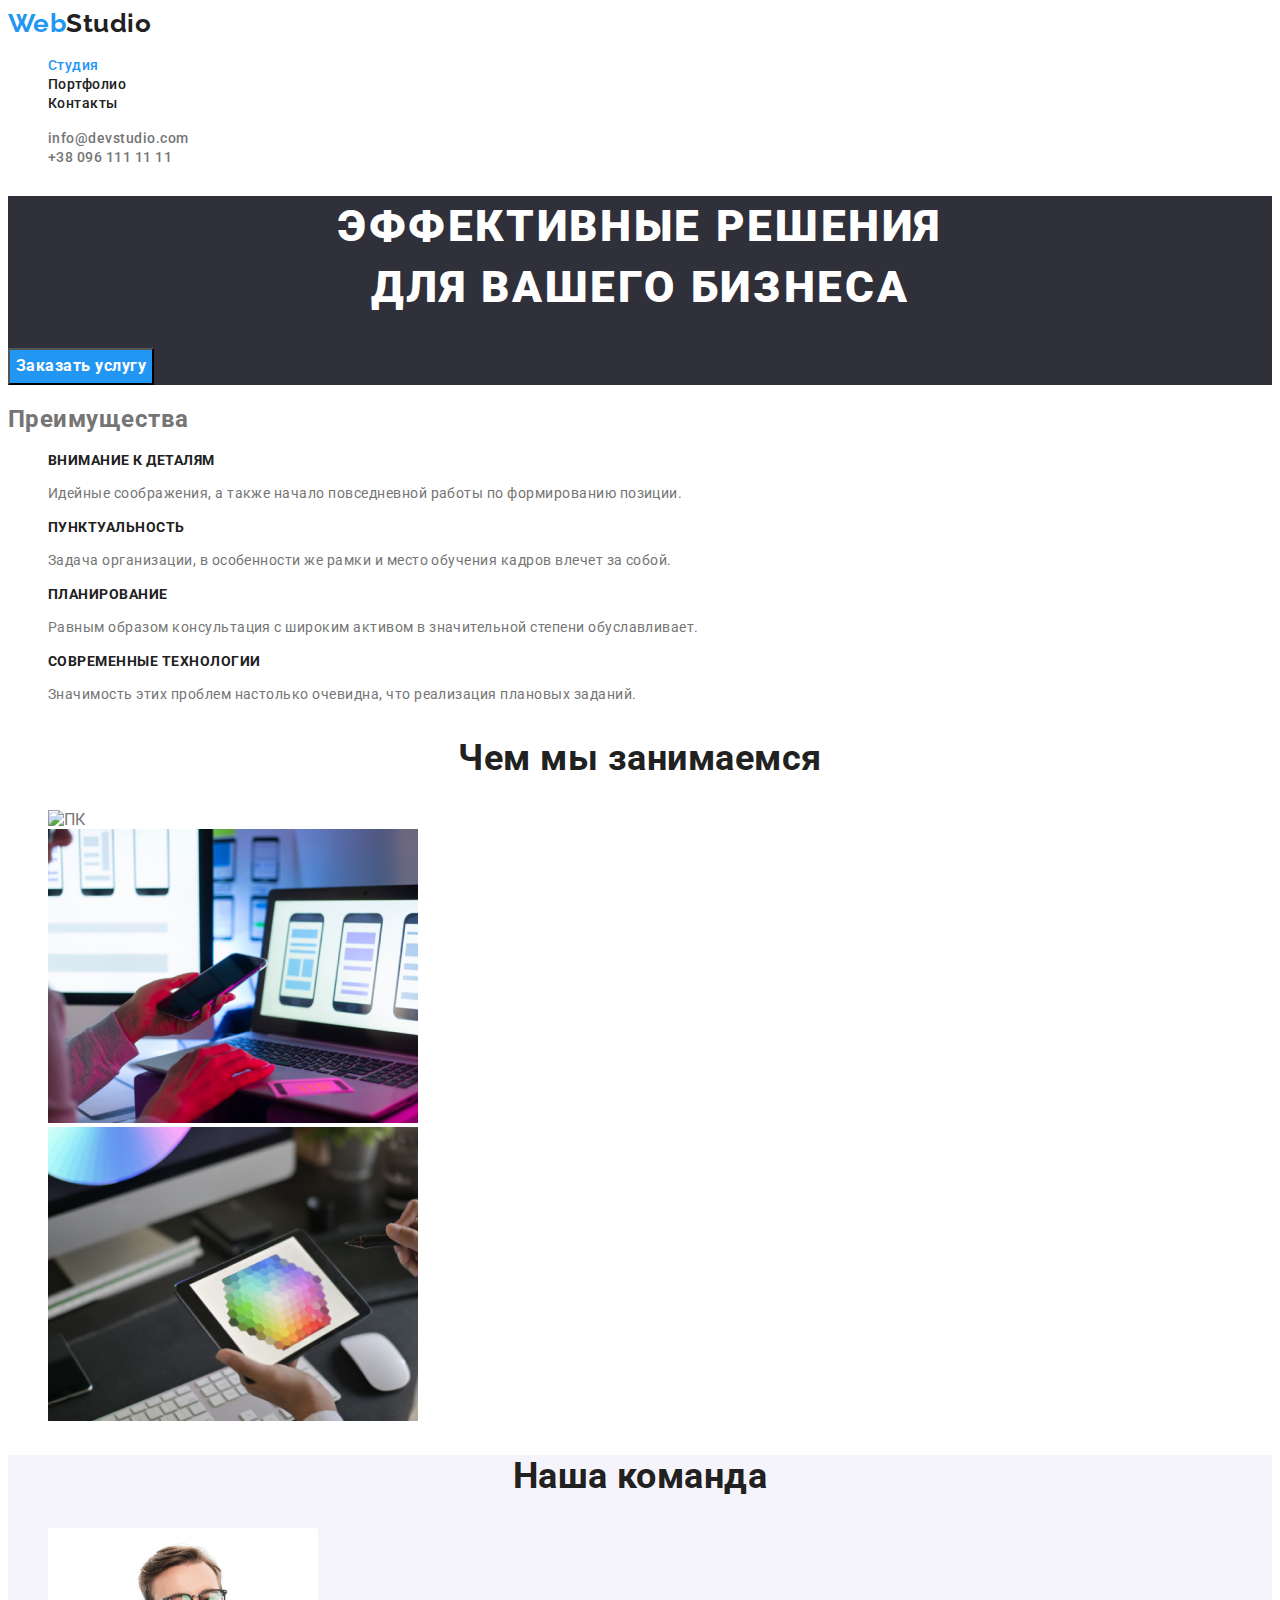
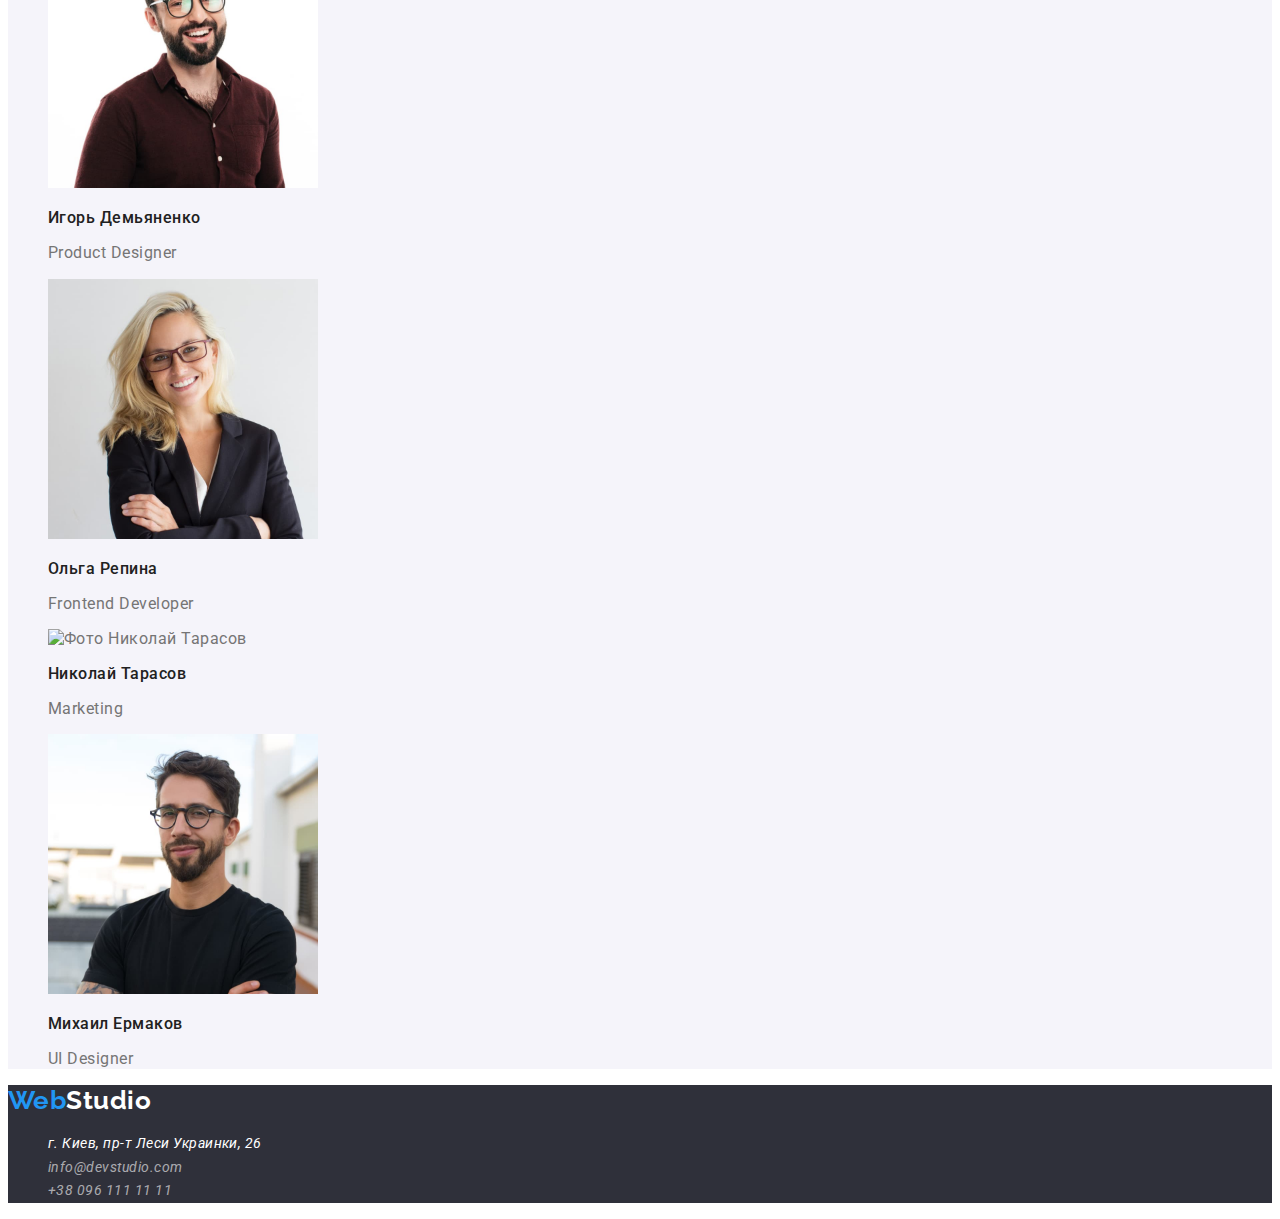
==== commit b3059fa7: "Update index.html" ====
--- a/index.html
+++ b/index.html
@@ -94,17 +94,17 @@
                 <li>
                     <img src="./images/repina.jpg" alt="Фото Ольга Репина" width="270">
                     <h3 class="team-name">Ольга Репина</h3>
-                    <p team-position>Frontend Developer</p>
+                    <p class="team-position">Frontend Developer</p>
                 </li>
                 <li>
                     <img src="./images/tarasov.jpg" alt="Фото Николай Тарасов" width="270">
                     <h3 class="team-name">Николай Тарасов</h3>
-                    <p team-position>Marketing</p>
+                    <p class="team-position">Marketing</p>
                 </li>
                 <li>
                     <img src="./images/ermakov.jpg" alt="Фото Михаил Ермаков" width="270">
                     <h3 class="team-name">Михаил Ермаков</h3>
-                    <p team-position>UI Designer</p>
+                    <p class="team-position">UI Designer</p>
                 </li>
             </ul>
         </section>
--- a/css/styles.css
+++ b/css/styles.css
@@ -3,6 +3,8 @@
   --title-text-color: #212121;
   --accent-color: #2196f3;
   --white-color: #ffffff;
+  --background-grey: #2f303a;
+  --team-section-background: #f5f4fa;
 }
 
 .body {
@@ -42,10 +44,7 @@
 }
 
 .nav-link:hover,
-.nav-link:focus {
-  color: var(--accent-color);
-}
-
+.nav-link:focus,
 .nav-link.current {
   color: var(--accent-color);
 }
@@ -66,7 +65,7 @@
 /* Герой */
 
 .hero-section {
-  background-color: #2f303a;
+  background-color: var(--background-grey);
 }
 
 .hero-title {
@@ -114,7 +113,7 @@
 }
 
 .team-section {
-  background-color: #f5f4fa;
+  background-color: var(--team-section-background);
 }
 
 .team-name {
@@ -137,9 +136,7 @@
 
 .address-link {
   color: rgba(255, 255, 255, 60%);
-  font-family: "Roboto", sans-serif;
-  font-style: normal;
-  font-weight: normal;
+  font-family: inherit;
   font-size: 14px;
   line-height: 1.7;
   text-decoration: none;
@@ -150,7 +147,7 @@
 }
 
 .footer-section {
-  background-color: #2f303a;
+  background-color: var(--background-grey);
 }
 
 /* Портфолио */
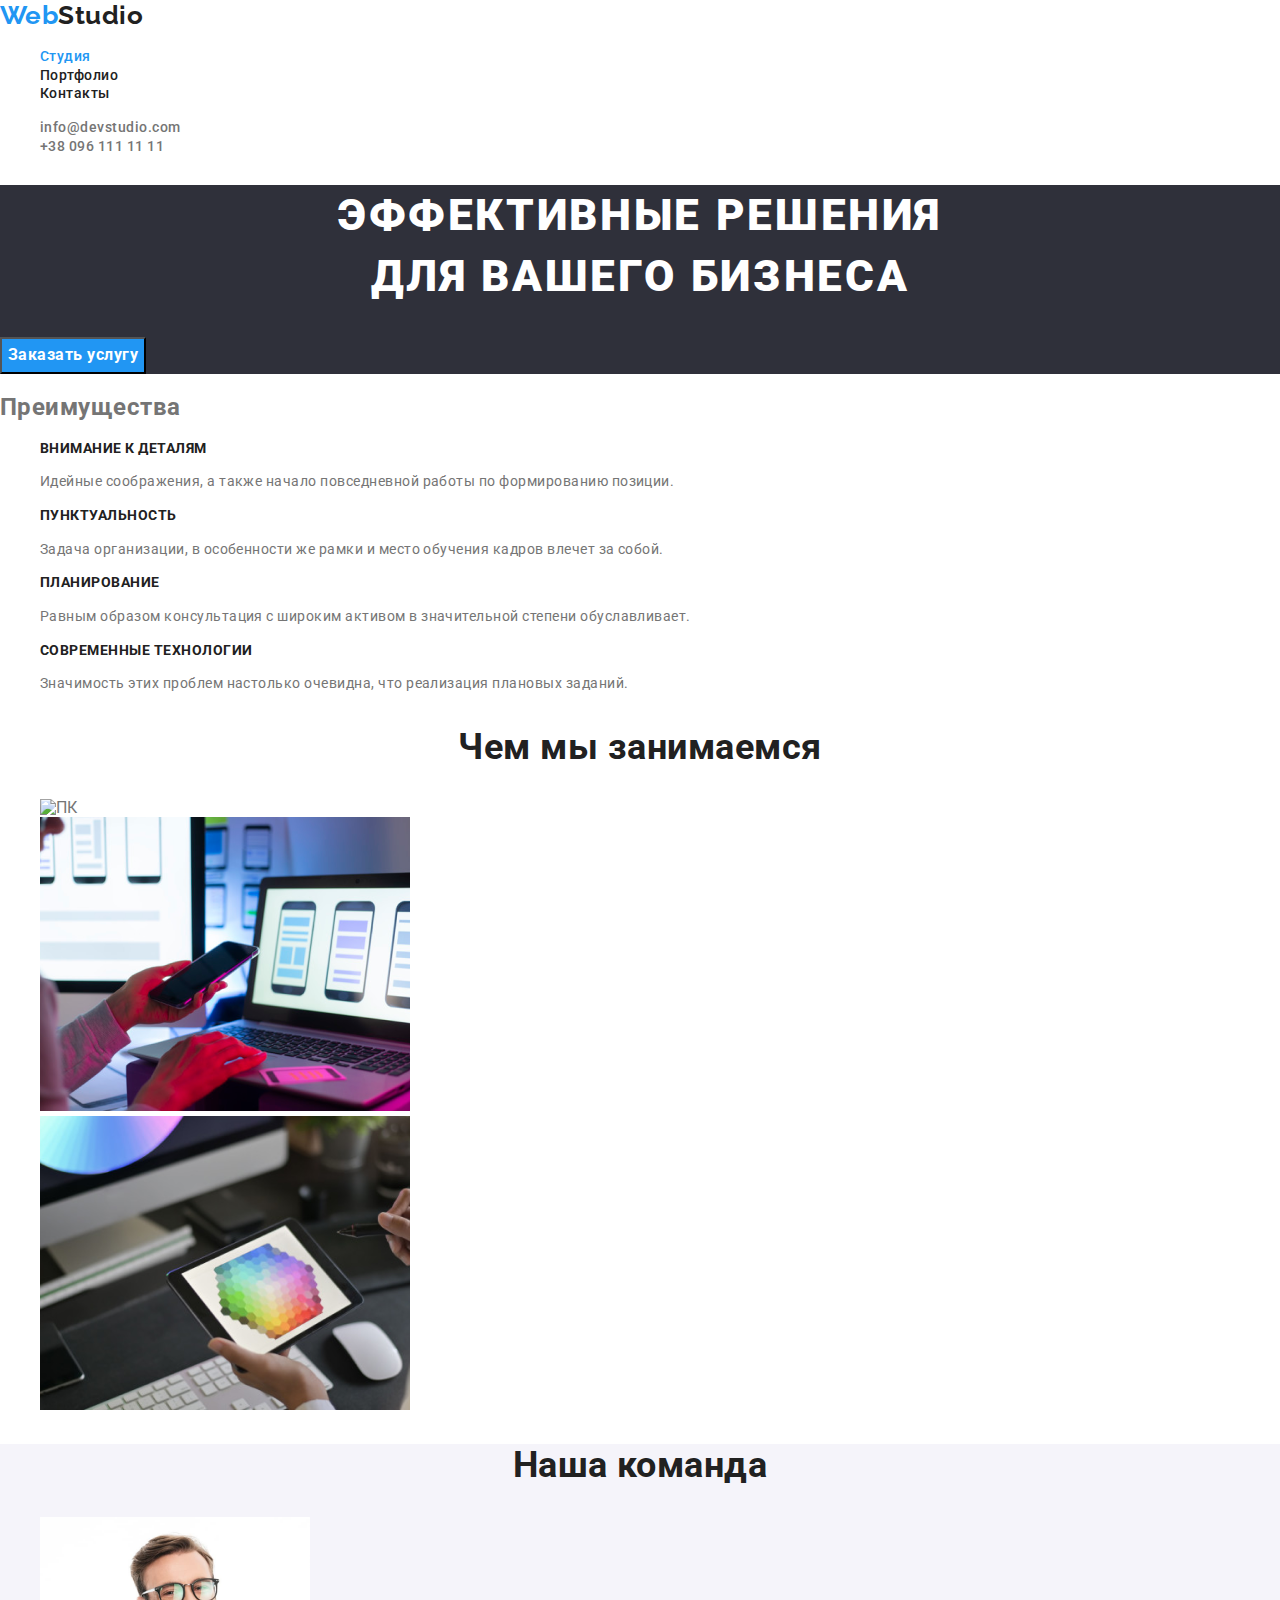
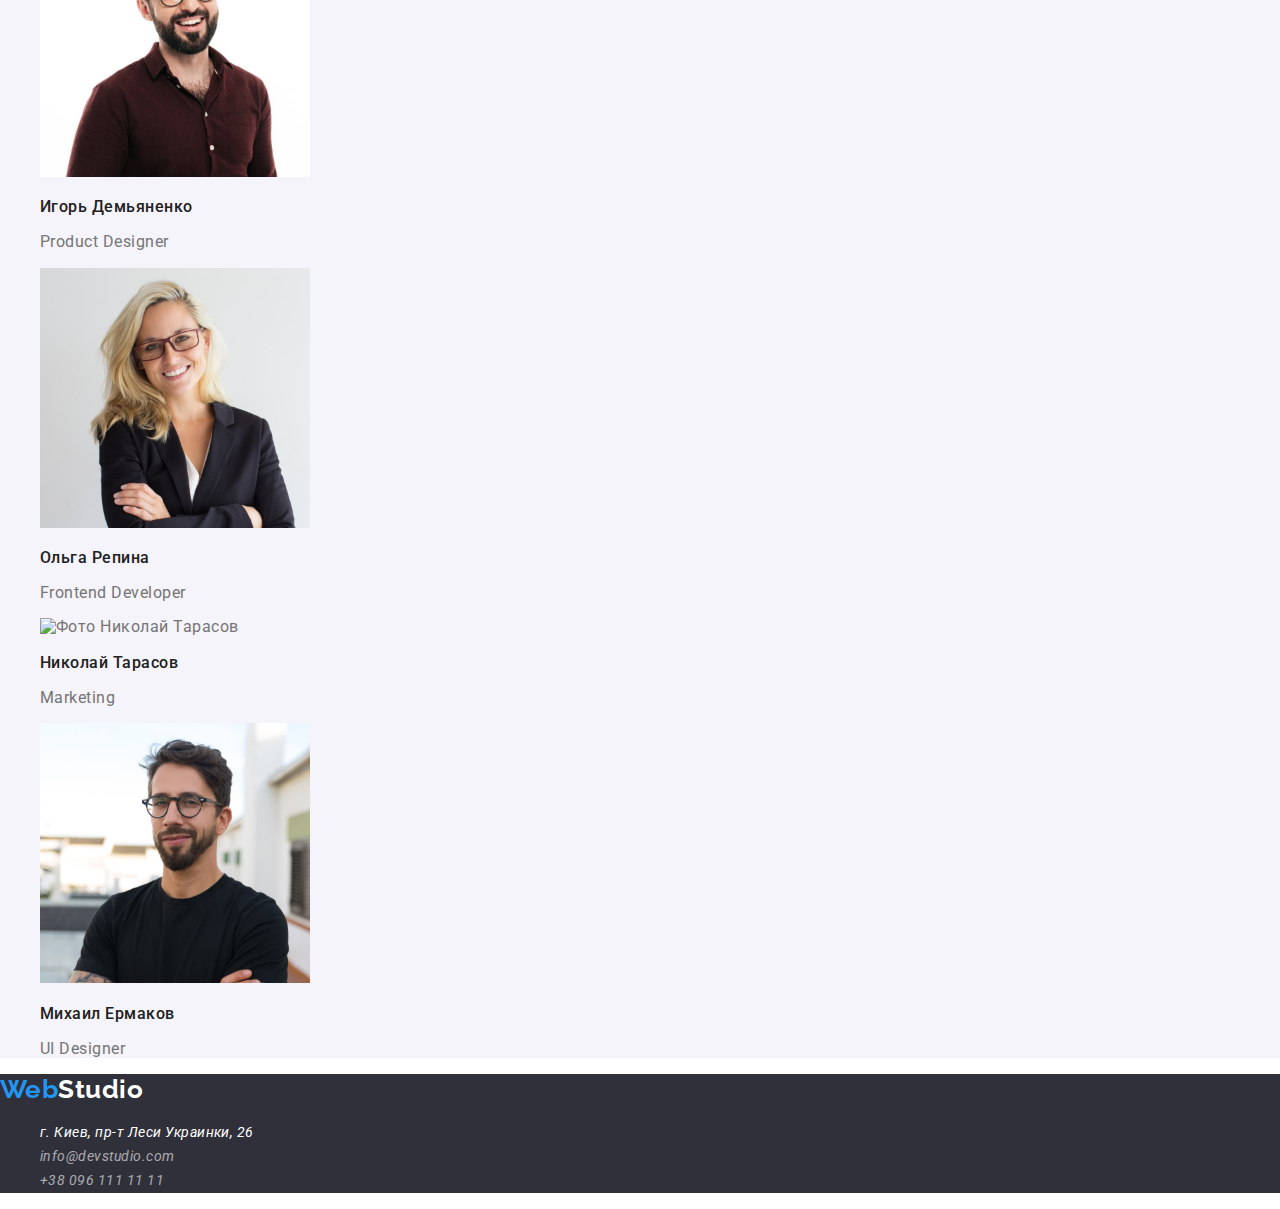
==== commit 9d194e67: "Update index.html" ====
--- a/index.html
+++ b/index.html
@@ -8,6 +8,7 @@
     <title>homework-1</title>
     <link href="https://fonts.googleapis.com/css2?family=Raleway:wght@700&family=Roboto:wght@400;500;700;900&display=swap"
         rel="stylesheet">
+    <link rel="stylesheet" href="https://cdnjs.cloudflare.com/ajax/libs/modern-normalize/1.1.0/modern-normalize.min.css">
     <link rel="stylesheet" href="./css/styles.css">
 </head>
 
